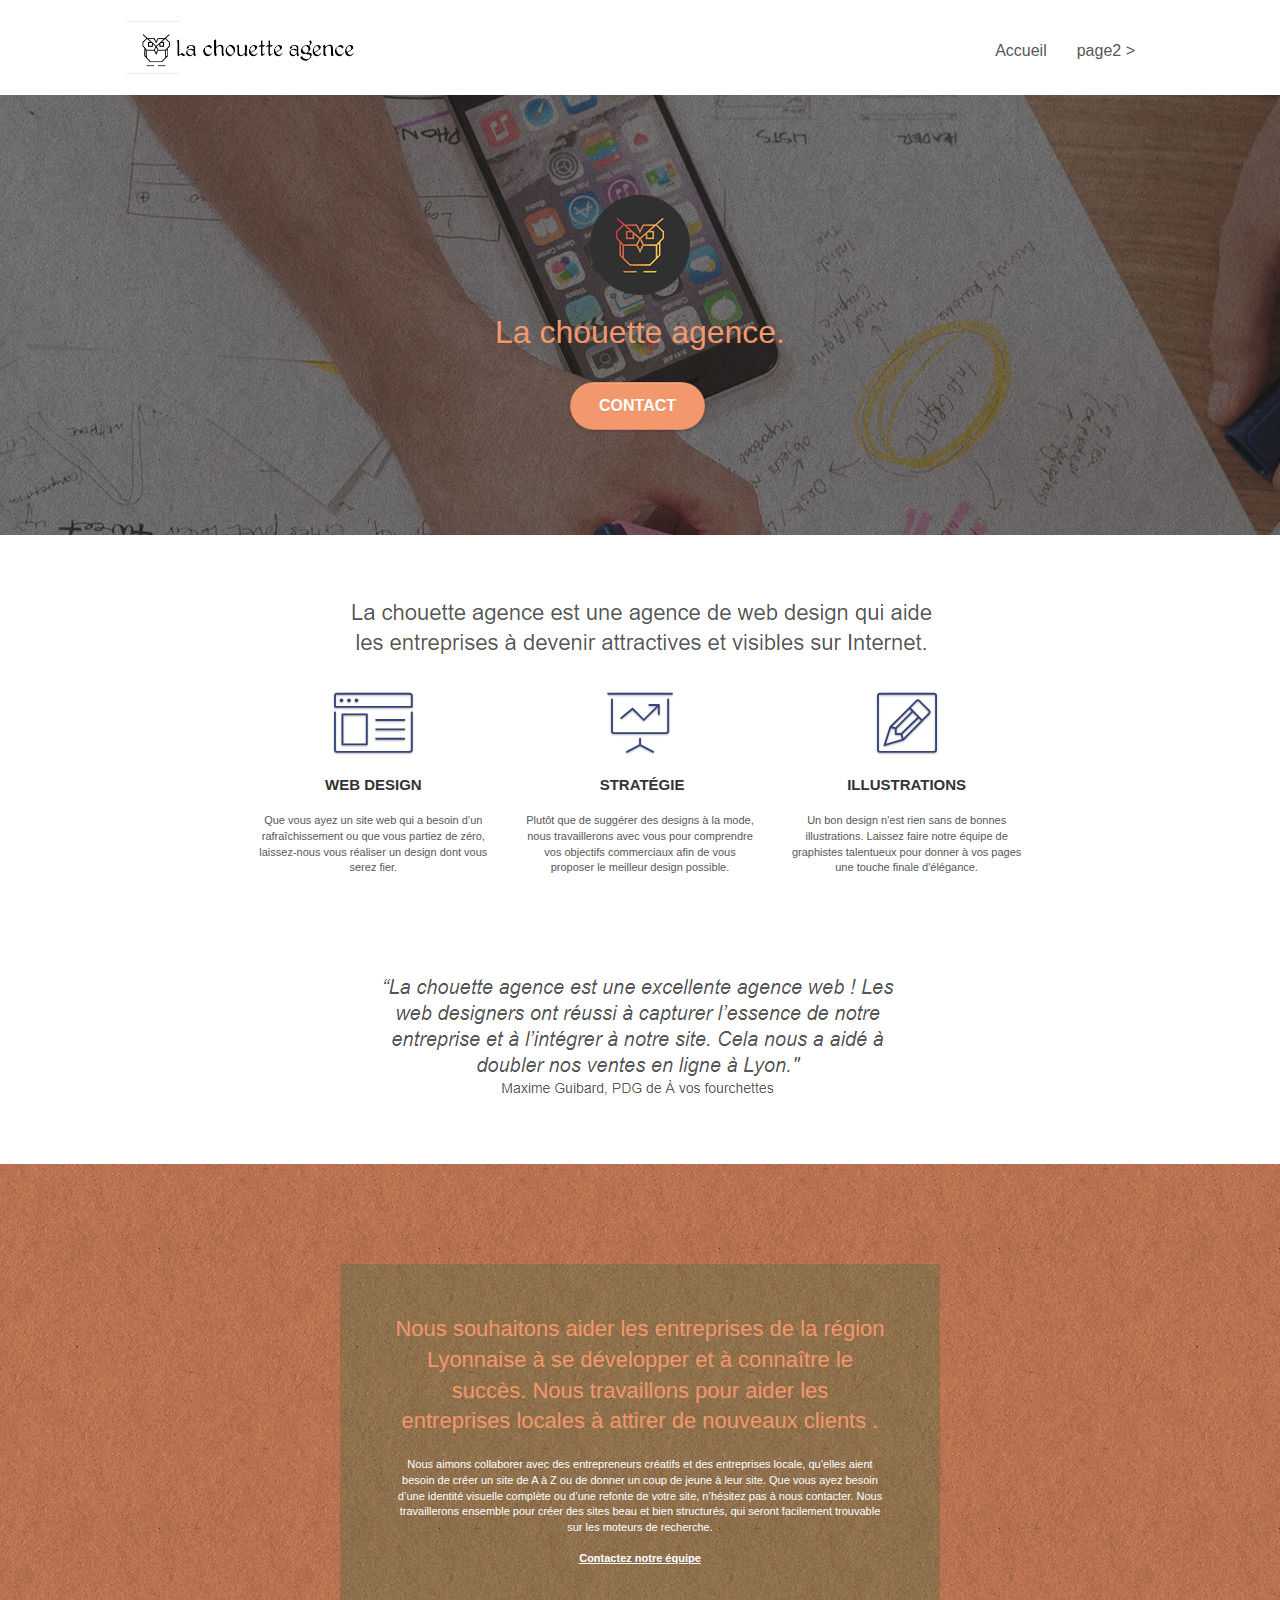
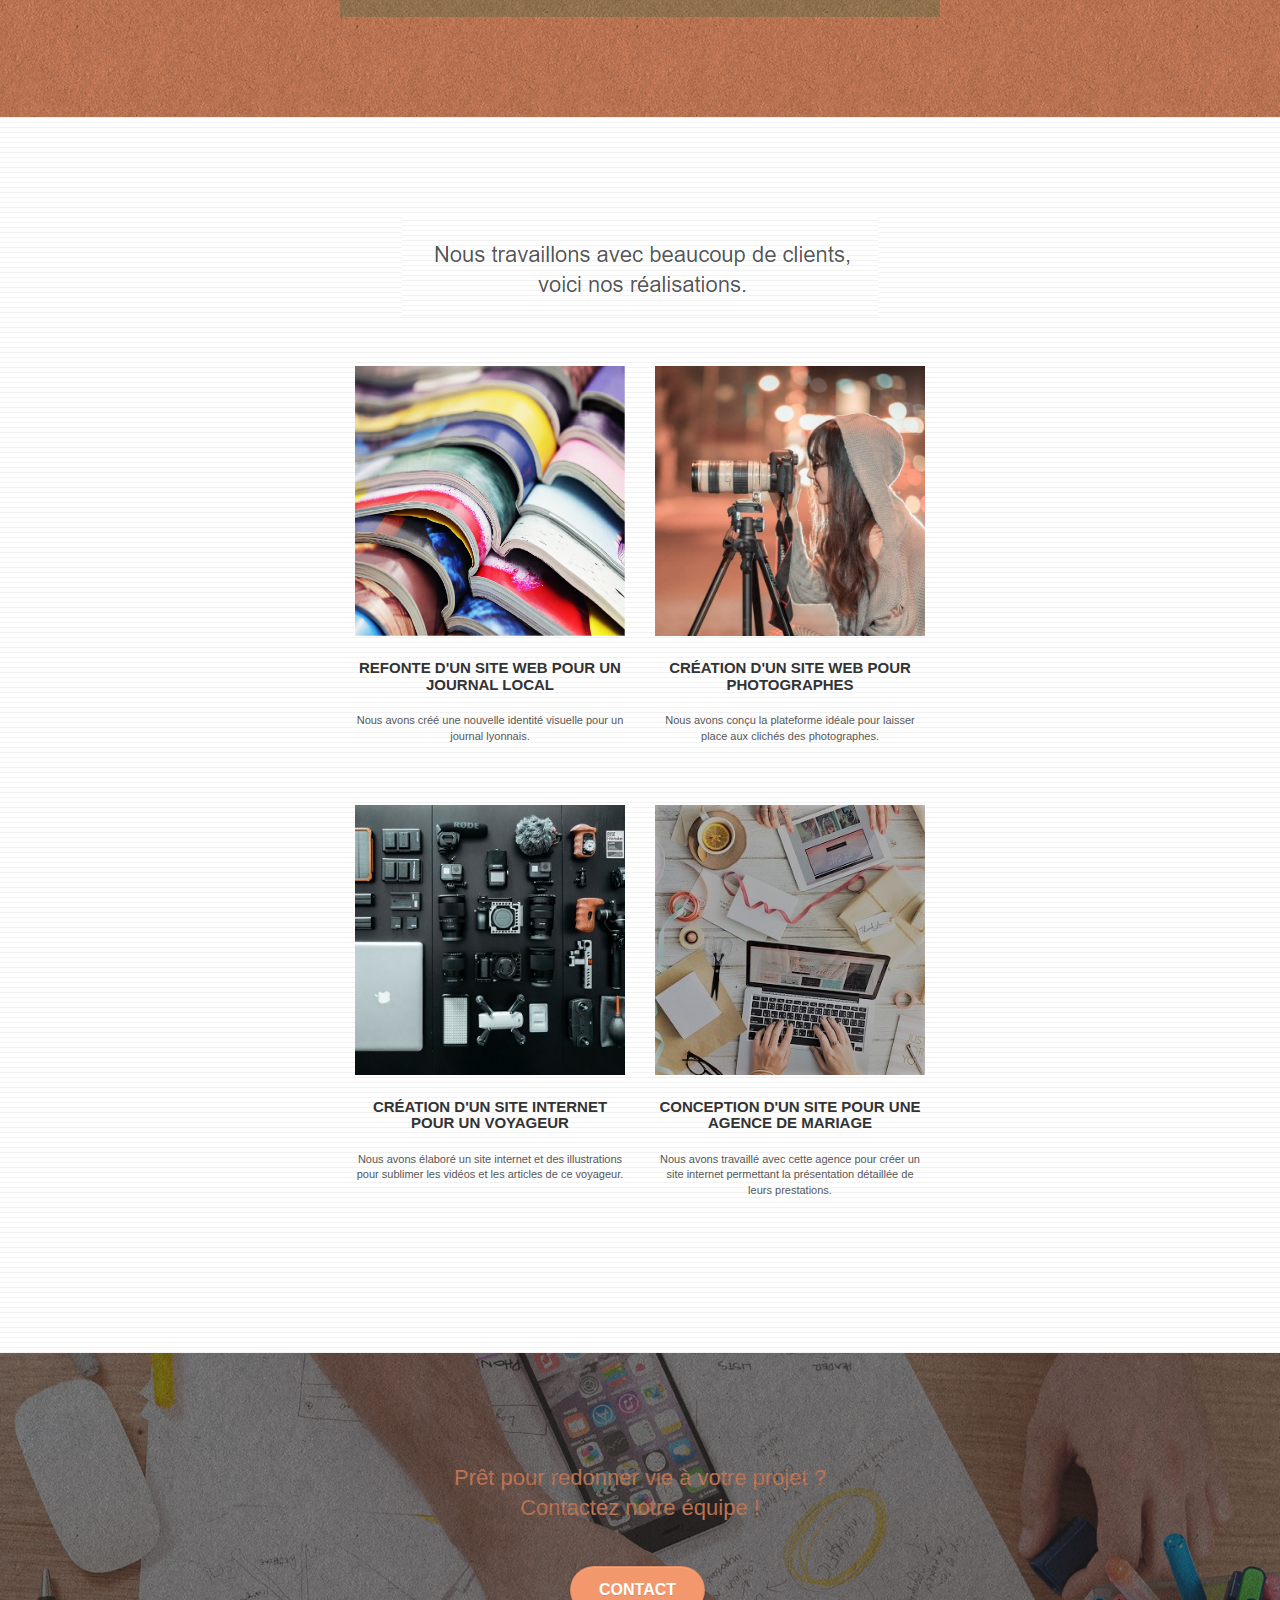
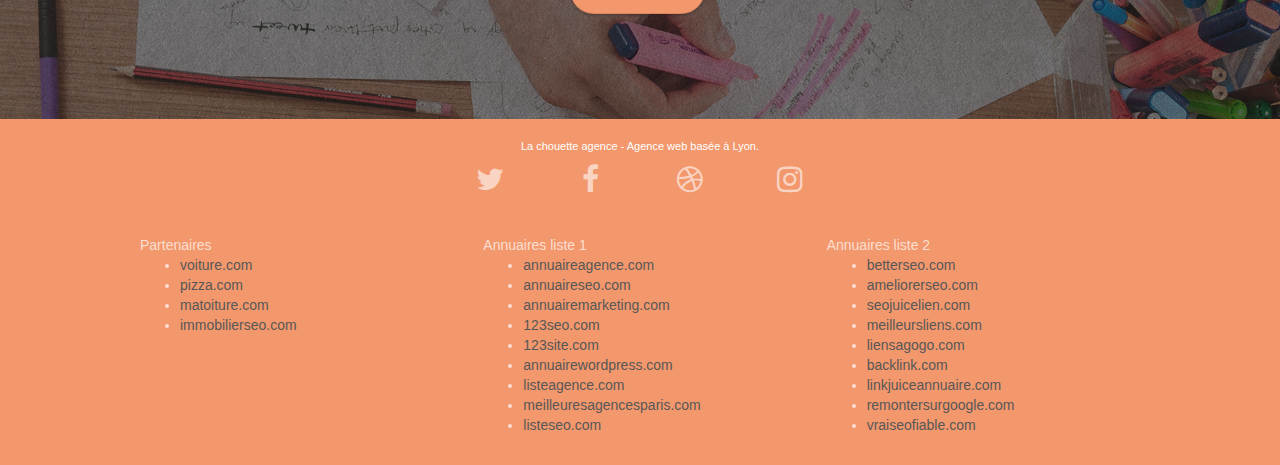
==== index.html @ 11bf89de "Ajout du site de base" ====
<!doctype html>
<html lang="Default">
<head>
    <meta charset="utf-8">
    <meta name="keywords" content="seo, google, site web, site internet, agence design paris, agence design, agence design,agence design,agence design,agence design,agence design,agence design,agence design,agence design">
    <meta name="description" content="">
    <meta name="viewport" content="width=device-width, initial-scale=1.0, viewport-fit=cover">
    <link rel="shortcut icon" type="image/png" href="favicon.jpg">
    
	<link rel="stylesheet" type="text/css" href="./css/bootstrap.css">
	<link rel="stylesheet" type="text/css" href="style.css">
	<link rel="stylesheet" type="text/css" href="./css/font-awesome.css">
	<link rel="stylesheet" type="text/css" href="./css/et-line.css">
	
    
	<script src="./js/jquery-2.1.0.js"></script>
	<script src="./js/bootstrap.js"></script>
	<script src="./js/blocs.js"></script>
	<script src="./js/jquery.touchSwipe.js" defer></script>
	<script src="./js/gmaps.js"></script>

    <title>.</title>

    
<!-- Analytics -->
 
<!-- Analytics END -->
    
</head>
<body>
<!-- Principal conteneur -->
<div class="page-container">
    
<!-- bloc-0 -->
<div class="bloc bgc-white l-bloc " id="bloc-0">
	<div class="container bloc-sm">

		<nav class="navbar row">
			<div class="navbar-header">
				<div class="keywords" style="color:#cccccc;font-size:1px;">Agence web à paris, stratégie web, web design, illustrations, design de site web, site web, web, internet, site internet, site</div>
				<a class="navbar-brand" href="index.html"><img src="img/la-chouette-agence.png" alt="paris web design logo agence web meilleure agence" height="40" /></a>
				<div class="keywords" style="color:#cccccc;font-size:1px;">Agence web à paris, stratégie web, web design, illustrations, design de site web, site web, web, internet, site internet, site</div>
				<button id="nav-toggle" type="button" class="ui-navbar-toggle navbar-toggle" data-toggle="collapse" data-target=".navbar-1">
					<span class="sr-only">Toggle navigation</span><span class="icon-bar"></span><span class="icon-bar"></span><span class="icon-bar"></span>
				</button>
			</div>
			<div class="collapse navbar-collapse navbar-1 special-dropdown-nav">
				<ul class="site-navigation nav navbar-nav">
					<li>
						<a href="index.html">Accueil</a>
					</li>
					<li>
					</li>
					<li>
						<a href="page2.html">page2 &gt;</a>
					</li>
				</ul>
			</div>
		</nav>
	</div>
</div>
<!-- bloc-0 END -->

<!-- bloc-1-presentation -->
<div class="bloc bgc-dark-slate-blue bg-banniere d-bloc bg-t-edge bloc-bg-texture texture-paper b-parallax" id="bloc-1-hero">
	<div class="container bloc-lg">
		<div class="row tight-width-whitespace">
			<div class="col-sm-12">
				<img src="img/logo.png" class="center-block image-resize-mode" width="100" alt="La chouette agence, agence web paris, création logo paris" />
				<h1 class="text-center hero-bloc-text tc-white ">
					La chouette agence.
				</h1>
				<div class="text-center">
					<a href="page2.html" class="btn btn-lg btn-clean btn-rd cta-hero btn-atomic-tangerine" id="cta-hero">Contact</a>
				</div>
			</div>
		</div>
	</div>
</div>
<!-- bloc-1-presentation END -->

<!-- bloc-2-services -->
<div class="bloc bgc-white l-bloc" id="bloc-2-services">
	<div class="container bloc-md">
		<div class="row">
			<div class="col-sm-12 text-center">
				<img alt="agence web, agence web paris, web design paris, stratégie web" src="img/title.png" />
			</div>
		</div>
		<div class="row voffset-lg med-width-whitespace">
			<div class="col-sm-4">
				<div class="text-center">
					<span class="et-icon-browser sm-shadow icon-dark-slate-blue icons icon-lg"></span>
				</div>
				<h3 class="mg-md text-center">
					Web design
				</h3>
				<p class="text-center ">
					Que vous ayez un site web qui a besoin d&rsquo;un rafraîchissement ou que vous partiez de zéro, laissez-nous vous réaliser un design dont vous serez fier.
				</p>
			</div>
			<div class="col-sm-4">
				<div class="text-center">
					<span class="et-icon-presentation sm-shadow icon-dark-slate-blue icons icon-lg"></span>
				</div>
				<h3 class="mg-md text-center">
					&nbsp;Stratégie
				</h3>
				<p class="text-center ">
					Plutôt que de suggérer des designs à la mode, nous travaillerons avec vous pour comprendre vos objectifs commerciaux afin de vous proposer le meilleur design possible.<br>
				</p>
			</div>
			<div class="col-sm-4">
				<div class="text-center">
					<span class="et-icon-edit sm-shadow icon-dark-slate-blue icons icon-lg"></span>
				</div>
				<h3 class="mg-md text-center">
					Illustrations
				</h3>
				<p class="text-center ">
					Un bon design n'est rien sans de bonnes illustrations. Laissez faire notre équipe de graphistes talentueux pour donner à vos pages une touche finale d'élégance.
				</p>
			</div>
		</div>
		<div class="row voffset-lg voffset">
			<div class="col-xs-12 col-md-8 col-md-offset-2 text-center">
				<img alt="agence web, agence web paris, web design paris, stratégie web" src="img/citation.png" />

			</div>
		</div>
	</div>
</div>
<!-- bloc-2-services END -->

<!-- bloc-3-what-i-do -->
<div class="bloc tc-white bgc-atomic-tangerine bg-presentation d-bloc bloc-bg-texture texture-paper b-parallax" id="bloc-3-what-i-do">
	<div class="container bloc-lg">
		<div class="row tight-width-whitespace black-background">
			<div class="col-sm-12">
				<h2 class="mg-md text-center tc-white">
					Nous souhaitons aider les entreprises de la région Lyonnaise à se développer et à connaître le succès. Nous travaillons pour aider les entreprises locales à attirer de nouveaux clients .<br>
				</h2>
				<p class="text-center white">
					Nous aimons collaborer avec des entrepreneurs créatifs et des entreprises locale, qu’elles aient besoin de créer un site de A à Z ou de donner un coup de jeune à leur site. Que vous ayez besoin d’une identité visuelle complète ou d’une refonte de votre site, n’hésitez pas à nous contacter. Nous travaillerons ensemble pour créer des sites beau et bien structurés, qui seront facilement trouvable sur les moteurs de recherche. <br><br><a class="ltc-white bold-link" href="page2.html">Contactez notre équipe</a><br>
				</p>
			</div>
		</div>
	</div>
</div>
<!-- bloc-3-what-i-do END -->

<!-- bloc-4-portfolio -->
<div class="bloc bgc-white bg-lines-h2-bg bg-repeat l-bloc" id="bloc-4-portfolio">
	<div class="container bloc-lg">
		<div class="row">
			<div class="col-sm-12 text-center">
				<img alt="agence web, agence web paris, web design paris, stratégie web" src="img/title2.png" />
			</div>
		</div>
		<div class="row tight-width-whitespace portfolio-row">
			<div class="col-sm-6">
				<a href="#" data-lightbox="img/1.jpg" data-gallery-id="gallery-1" data-caption="Refonte d'un site web pour un journal local" data-frame="snapshot-lb"><img src="img/1.jpg" alt="paris web design logo agence web meilleure agence et refonte site web journal" class="img-responsive portfolio-thumb" /></a>
				<h3 class="mg-md text-center">
					Refonte d'un site web pour un journal local
				</h3>
				<p class="text-center">
					Nous avons créé une nouvelle identité visuelle pour un journal lyonnais.
				</p>
			</div>
			<div class="col-sm-6">
				<a href="#" data-lightbox="img/2.jpg" data-gallery-id="gallery-1" data-caption="Création d'un site web pour photographes" data-frame="snapshot-lb"><img src="img/2.jpg" class="img-responsive portfolio-thumb" alt="paris web design logo agence web meilleure agence, Création d'un site web pour photographes" /></a>
				<h3 class="mg-md text-center">
					Création d'un site web pour photographes
				</h3>
				<p class="text-center">
					Nous avons conçu la plateforme idéale pour laisser place aux clichés des photographes.
				</p>
			</div>
		</div>
		<div class="row tight-width-whitespace portfolio-row">
			<div class="col-sm-6">
				<a href="#" data-lightbox="img/3.bmp" data-gallery-id="gallery-1" data-caption="Création d'un site internet pour un voyageur" data-frame="snapshot-lb"><img src="img/3.bmp" class="img-responsive portfolio-thumb" alt="paris web design logo agence web meilleure agence, Création d'un site web pour voyageur"/></a>
				<h3 class="mg-md text-center">
					Création d'un site internet pour un voyageur
				</h3>
				<p class="text-center">
					Nous avons élaboré un site internet et des illustrations pour sublimer les vidéos et les articles de ce voyageur.
				</p>
			</div>
			<div class="col-sm-6">
				<a href="#" data-lightbox="img/4.bmp" data-gallery-id="gallery-1" data-caption="Conception d'un site pour une agence de mariage" data-frame="snapshot-lb"><img src="img/4.bmp" class="img-responsive portfolio-thumb" alt="paris web design logo agence web meilleure agence, Création d'un site web pour agence de mariage" /></a>
				<h3 class="mg-md text-center">
					Conception d'un site pour une agence de mariage
				</h3>
				<p class="text-center">
					Nous avons travaillé avec cette agence pour créer un site internet permettant la présentation détaillée de leurs prestations.
				</p>
			</div>
		</div>
	</div>
</div>
<!-- bloc-4-portfolio END -->

<!-- bloc-5-cta -->
<div class="bloc bgc-dark-slate-blue bg-banniere d-bloc bloc-bg-texture texture-paper" id="bloc-5-cta">
	<div class="container bloc-lg">
		<div class="row">
			<h2 class="mg-md text-center tc-white">
				Prêt pour redonner vie à votre projet ?<br>Contactez notre équipe !
			</h2>
			<div class="col-sm-12 text-center">
				<a href="page2.html" class="btn btn-atomic-tangerine btn-clean btn-rd btn-lg cta-hero">Contact</a>
			</div>
		</div>
	</div>
</div>
<!-- bloc-5-cta END -->

<!-- Footer - bloc-8 -->
<div class="bloc bgc-atomic-tangerine d-bloc" id="bloc-8">
	<div class="container bloc-sm">
		<div class="row">
			<div class="col-sm-12">
				<p class="text-center white">
					La chouette agence - Agence web basée à Lyon.<br>
				</p>
				<div class="row row-no-gutters social">
					<div class="col-sm-3">
						<div class="text-center">
							<a class="social" href="index.html"><span class="fa fa-twitter icon-md"></span></a>
						</div>
					</div>
					<div class="col-sm-3">
						<div class="text-center">
							<a class="social" href="index.html"><span class="fa fa-facebook icon-md"></span></a>
						</div>
					</div>
					<div class="col-sm-3">
						<div class="text-center">
							<a class="social" href="index.html"><span class="fa fa-dribbble icon-md"></span></a>
						</div>
					</div>
					<div class="col-sm-3">
						<div class="text-center">
							<a class="social" href="index.html"><span class="fa fa-instagram icon-md"></span></a>
						</div>
					</div>
					<div class="keywords" style="color:#F3976C;">Agence web à paris, stratégie web, web design, illustrations, design de site web, site web, web, internet, site internet, site</div>
				</div>
				<div class="row">
					<div class="col-sm-4">
						Partenaires
							<ul>
								<li><a href="voiture.com">voiture.com</a></li>
								<li><a href="pizza.com">pizza.com</a></li>
								<li><a href="matoiture.com">matoiture.com</a></li>
								<li><a href="immobilierseo.com">immobilierseo.com</a></li>
							</ul>		
					</div>
					<div class="col-sm-4">
						Annuaires liste 1
						<ul>
							<li><a href="annuaireagence.com">annuaireagence.com</a></li>
							<li><a href="annuaireseo.com">annuaireseo.com</a></li>
							<li><a href="annuairemarketing.com">annuairemarketing.com</a></li>
							<li><a href="123seoture.com">123seo.com</a></li>
							<li><a href="123site.com">123site.com</a></li>
							<li><a href="annuairewordpress.com">annuairewordpress.com</a></li>
							<li><a href="listeagence.com">listeagence.com</a></li>
							<li><a href="meilleuresagencesparis.com">meilleuresagencesparis.com</a></li>
							<li><a href="listeseo.com">listeseo.com</a></li>
						</ul>
					</div>
					<div class="col-sm-4">
						Annuaires liste 2
						<ul>
							<li><a href="betterseo.com">betterseo.com</a></li>
							<li><a href="ameliorerseo.com">ameliorerseo.com</a></li>
							<li><a href="seojuicelien.com">seojuicelien.com</a></li>
							<li><a href="meilleursliens.com">meilleursliens.com</a></li>
							<li><a href="liensagogo.com">liensagogo.com</a></li>
							<li><a href="backlink.com">backlink.com</a></li>
							<li><a href="linkjuiceannuaire.com">linkjuiceannuaire.com</a></li>
							<li><a href="remontersurgoogle.com">remontersurgoogle.com</a></li>
							<li><a href="vraiseofiable.com">vraiseofiable.com</a></li>
						</ul>
					</div>
				</div>
			</div>
		</div>
	</div>
</div>
<!-- Footer - bloc-8 END -->

</div>
<!-- Principal conteneur END -->
    

</body>
</html>
---- style.css ----
body {
    margin: 0;
    padding: 0;
    background: #FFF;
    overflow-x: hidden;
    -webkit-font-smoothing: antialiased;
    -moz-osx-font-smoothing: grayscale;
}

a,
button {
    transition: all .3s ease-in-out;
    outline: none!important;
}

a:hover {
    text-decoration: none;
    cursor: pointer;
}

#page-loading-blocs-notifaction {
    position: fixed;
    top: 0;
    bottom: 0;
    width: 100%;
    z-index: 100000;
    background: #FFFFFF url("img/pageload-spinner.gif") no-repeat center center;
}

.bloc {
    width: 100%;
    clear: both;
    background: 50% 50% no-repeat;
    padding: 0 50px;
    -webkit-background-size: cover;
    -moz-background-size: cover;
    -o-background-size: cover;
    background-size: cover;
    position: relative;
}

.bloc .container {
    padding-left: 0;
    padding-right: 0;
}

.bloc-lg {
    padding: 100px 50px;
}

.bloc-md {
    padding: 50px;
}

.bloc-sm {
    padding: 20px 50px;
}

.bg-center,
.bg-l-edge,
.bg-r-edge,
.bg-t-edge,
.bg-b-edge,
.bg-tl-edge,
.bg-bl-edge,
.bg-tr-edge,
.bg-br-edge,
.bg-repeat {
    -webkit-background-size: auto!important;
    -moz-background-size: auto!important;
    -o-background-size: auto!important;
    background-size: auto!important;
}

.bg-repeat {
    background: repeat;
}

.bg-t-edge {
    background: top no-repeat;
}

.bloc-bg-texture::before {
    content: "";
    background-size: 2px 2px;
    position: absolute;
    top: 0;
    bottom: 0;
    left: 0;
    right: 0;
}

.texture-paper::before {
    background: url("img/texture-paper.png");
    background-size: 280px 280px;
}

.b-parallax {
    background-attachment: fixed;
}

.d-bloc {
    color: rgba(255, 255, 255, .7);
}

.d-bloc button:hover {
    color: rgba(255, 255, 255, .9);
}

.d-bloc .icon-round,
.d-bloc .icon-square,
.d-bloc .icon-rounded,
.d-bloc .icon-semi-rounded-a,
.d-bloc .icon-semi-rounded-b {
    border-color: rgba(255, 255, 255, .9);
}

.d-bloc .divider-h span {
    border-color: rgba(255, 255, 255, .2);
}

.d-bloc .a-btn,
.d-bloc .navbar a,
.d-bloc .navbar-brand,
.d-bloc a .icon-sm,
.d-bloc a .icon-md,
.d-bloc a .icon-lg,
.d-bloc a .icon-xl,
.d-bloc h1 a,
.d-bloc h2 a,
.d-bloc h3 a,
.d-bloc h4 a,
.d-bloc h5 a,
.d-bloc h6 a,
.d-bloc p a {
    color: rgba(255, 255, 255, .6);
}

.d-bloc .a-btn:hover,
.d-bloc .navbar a:hover,
.d-bloc .navbar-brand:hover,
.d-bloc a:hover .icon-sm,
.d-bloc a:hover .icon-md,
.d-bloc a:hover .icon-lg,
.d-bloc a:hover .icon-xl,
.d-bloc h1 a:hover,
.d-bloc h2 a:hover,
.d-bloc h3 a:hover,
.d-bloc h4 a:hover,
.d-bloc h5 a:hover,
.d-bloc h6 a:hover,
.d-bloc p a:hover {
    color: rgba(255, 255, 255, 1);
}

.d-bloc .navbar-toggle .icon-bar {
    background: rgba(255, 255, 255, 1);
}

.d-bloc .btn-wire,
.d-bloc .btn-wire:hover {
    color: rgba(255, 255, 255, 1);
    border-color: rgba(255, 255, 255, 1);
}

.d-bloc .panel {
    color: rgba(0, 0, 0, .5);
}

.d-bloc .panel button:hover {
    color: rgba(0, 0, 0, .7);
}

.d-bloc .panel icon {
    border-color: rgba(0, 0, 0, .7);
}

.d-bloc .panel .divider-h span {
    border-color: rgba(0, 0, 0, .1);
}

.d-bloc .panel .a-btn {
    color: rgba(0, 0, 0, .6);
}

.d-bloc .panel .a-btn:hover {
    color: rgba(0, 0, 0, 1);
}

.d-bloc .panel .btn-wire,
.d-bloc .panel .btn-wire:hover {
    color: rgba(0, 0, 0, .7);
    border-color: rgba(0, 0, 0, .3);
}

.d-bloc .panel,
.l-bloc {
    color: rgba(0, 0, 0, .5);
}

.d-bloc .panel button:hover,
.l-bloc button:hover {
    color: rgba(0, 0, 0, .7);
}

.l-bloc .icon-round,
.l-bloc .icon-square,
.l-bloc .icon-rounded,
.l-bloc .icon-semi-rounded-a,
.l-bloc .icon-semi-rounded-b {
    border-color: rgba(0, 0, 0, .7);
}

.d-bloc .panel .divider-h span,
.l-bloc .divider-h span {
    border-color: rgba(0, 0, 0, .1);
}

.d-bloc .panel .a-btn,
.l-bloc .a-btn,
.l-bloc .navbar a,
.l-bloc .navbar-brand,
.l-bloc a .icon-sm,
.l-bloc a .icon-md,
.l-bloc a .icon-lg,
.l-bloc a .icon-xl,
.l-bloc h1 a,
.l-bloc h2 a,
.l-bloc h3 a,
.l-bloc h4 a,
.l-bloc h5 a,
.l-bloc h6 a,
.l-bloc p a {
    color: rgba(0, 0, 0, .6);
}

.d-bloc .panel .a-btn:hover,
.l-bloc .a-btn:hover,
.l-bloc .navbar a:hover,
.l-bloc .navbar-brand:hover,
.l-bloc a:hover .icon-sm,
.l-bloc a:hover .icon-md,
.l-bloc a:hover .icon-lg,
.l-bloc a:hover .icon-xl,
.l-bloc h1 a:hover,
.l-bloc h2 a:hover,
.l-bloc h3 a:hover,
.l-bloc h4 a:hover,
.l-bloc h5 a:hover,
.l-bloc h6 a:hover,
.l-bloc p a:hover {
    color: rgba(0, 0, 0, 1);
}

.l-bloc .navbar-toggle .icon-bar {
    color: rgba(0, 0, 0, .6);
}

.d-bloc .panel .btn-wire,
.d-bloc .panel .btn-wire:hover,
.l-bloc .btn-wire,
.l-bloc .btn-wire:hover {
    color: rgba(0, 0, 0, .7);
    border-color: rgba(0, 0, 0, .3);
}

.voffset {
    margin-top: 30px;
}

.voffset-lg {
    margin-top: 80px;
}

.row-no-gutters {
    margin-right: 0;
    margin-left: 0;
}

.row.row-no-gutters > [class^="col-"],
.row.row-no-gutters > [class*=" col-"] {
    padding-right: 0;
    padding-left: 0;
}

#bloc-1-hero h1 {
    font-size: 32px;
}

.navbar {
    margin-bottom: 0;
    z-index: 1;
}

.navbar-brand {
    height: auto;
    padding: 3px 15px;
    font-size: 25px;
    font-weight: normal;
    font-weight: 600;
    line-height: 44px;
}

.navbar-brand img {
    max-height: 200px;
    margin: 0 5px 0 0;
    display: inline;
}

.navbar-brand img[src$=svg] {
    min-width: 100px;
}

.nav-center .navbar-brand img {
    margin: 0;
}

.navbar .nav {
    padding-top: 2px;
    margin-right: -16px;
    float: right;
    z-index: 1;
}

.nav > li {
    float: left;
    margin-top: 4px;
    font-size: 16px;
}

.navbar-nav .open .dropdown-menu > li > a {
    text-align: inherit;
}

.nav > li a:hover,
.nav > li a:focus {
    background: transparent;
}

.navbar-toggle {
    margin: 10px 10px 0 0;
    border: 0px;
}

.navbar-toggle:hover {
    background: transparent!important;
}

.navbar-toggle .icon-bar {
    background-color: rgba(0, 0, 0, .5);
    width: 26px;
}

.nav-invert .navbar .nav {
    float: left;
}

.nav-invert .navbar-header,
.nav-invert .navbar-brand {
    float: right;
    position: relative;
    z-index: 2;
}

@media (min-width: 768px) {
    .site-navigation {
        position: absolute;
        top: 50%;
        right: 20px;
        transform: translate(0, -50%);
        -webkit-transform: translateY(-50%);
    }
    .nav > li .dropdown-menu a,
    .nav > li .dropdown-menu a:hover {
        color: #484848;
    }
    .nav-invert .site-navigation {
        left: 0;
        right: 0;
    }
    .nav-center {
        text-align: center;
    }
    .nav-center .navbar-header {
        width: 100%;
    }
    .nav-center .navbar-header,
    .nav-center .navbar-brand,
    .nav-center .nav > li {
        float: none;
        display: inline-block;
    }
    .nav-center .site-navigation {
        position: relative;
        width: 100%;
        right: 0;
        margin-right: 0px;
        margin-top: 20px;
    }
    .nav-center.mini-nav .navbar-toggle {
        float: none;
        margin: 10px auto 0;
    }
}

.nav > li > .dropdown a {
    background: none!important;
    display: block;
    padding: 14px 15px;
}

nav .caret {
    margin: 0 5px;
}

.dropdown-menu .dropdown-menu {
    top: -8px;
    left: 100%;
}

.dropdown-menu .dropmenu-flow-right {
    top: 100%;
    left: 0;
    margin-left: -1px;
    border-top-left-radius: 0;
    border-top-right-radius: 0;
}

.dropdown-menu .dropdown span {
    border: 4px solid black;
    border-top-color: transparent;
    border-right-color: transparent;
    border-bottom-color: transparent;
    margin: 6px -5px 0 0!important;
    float: right;
}

.mg-md {
    margin-top: 10px;
    margin-bottom: 20px;
}

.mg-lg {
    margin-top: 10px;
    margin-bottom: 40px;
}

.btn {
    margin: 0 5px 5px 0;
}

.btn.pull-right {
    margin: 0 0 5px 5px;
}

.btn-d,
.btn-d:hover,
.btn-d:focus {
    color: #FFF;
    background: rgba(0, 0, 0, .3);
}

button {
    outline: none!important;
}

.btn-rd {
    border-radius: 40px;
}

.btn-clean {
    border: 1px solid rgba(0, 0, 0, .08);
    border-bottom-color: rgba(0, 0, 0, .1);
    text-shadow: 0 1px 0 rgba(0, 0, 1, .1);
    box-shadow: 0 1px 3px rgba(0, 0, 1, .25), inset 0 1px 0 0 rgba(255, 255, 255, .15);
}

.icon-md {
    font-size: 30px!important;
}

.icon-lg {
    font-size: 60px!important;
}

.sm-shadow {
    text-shadow: 0 1px 2px rgba(0, 0, 0, .3);
}

.panel-sq,
.panel-sq .panel-heading,
.panel-sq .panel-footer {
    border-radius: 0;
}

.panel-rd {
    border-radius: 30px;
}

.panel-rd .panel-heading {
    border-radius: 29px 29px 0 0;
}

.panel-rd .panel-footer {
    border-radius: 0 0 29px 29px;
}

.form-control {
    border-color: rgba(0, 0, 0, .1);
    box-shadow: none;
}

.scrollToTop {
    width: 40px;
    height: 40px;
    position: fixed;
    bottom: 20px;
    right: 20px;
    opacity: 0;
    z-index: 500;
    transition: all .3s ease-in-out;
}

.scrollToTop span {
    margin-top: 6px;
}

.showScrollTop {
    font-size: 14px;
    opacity: 1;
}

a[data-lightbox] {
    position: relative;
    display: block;
    text-align: center;
}

a[data-lightbox]:hover::before {
    content: "+";
    font-family: "HelveticaNeue-Light", "Helvetica Neue Light", "Helvetica Neue", Helvetica, Arial;
    font-size: 32px;
    width: 50px;
    height: 50px;
    margin-left: -25px;
    border-radius: 50%;
    background: rgba(0, 0, 0, .6);
    color: #FFF;
    font-weight: 100;
    z-index: 1;
    position: absolute;
    top: 50%;
    transform: translateY(-50%);
    -webkit-transform: translateY(-50%);
}

a[data-lightbox]:hover img {
    opacity: 0.6;
    -webkit-animation-fill-mode: none;
    animation-fill-mode: none;
}

#lightbox-modal {
    display: flex;
    align-items: center;
}

#lightbox-modal .modal-dialog {
    width: 90%;
    max-width: 900px;
    margin: 0 auto 0;
}

#lightbox-modal .modal-dialog img {
    max-height: 90vh;
    margin: 0 auto;
}

.lightbox-caption {
    padding: 20px;
    color: #FFF;
    background: rgba(0, 0, 0, .5);
    position: absolute;
    left: 15px;
    right: 15px;
    bottom: 5px;
}

.close-lightbox {
    color: #FFF;
    font-size: 30px;
    position: absolute;
    top: 20px;
    right: 20px;
    z-index: 20;
    background: rgba(0, 0, 0, .5);
    border: none;
    line-height: 30px;
    padding: 0 9px 5px;
    opacity: 0.3;
}

.close-lightbox:hover,
.next-lightbox:hover,
.prev-lightbox:hover {
    opacity: 1.0;
    color: #FFF;
}

.next-lightbox,
.prev-lightbox {
    font-size: 20px;
    color: rgba(255, 255, 255, .9);
    background: rgba(0, 0, 0, .5);
    transition: all .2s ease-in-out;
    position: absolute;
    top: 45%;
    z-index: 1;
    opacity: 0.4;
}

.next-lightbox {
    padding: 6px 8px 1px 13px;
    right: 25px;
}

.prev-lightbox {
    padding: 6px 13px 1px 10px;
    left: 25px;
}

.snapshot-lb .modal-body {
    padding-bottom: 45px;
}

.snapshot-lb .lightbox-caption {
    padding: 0;
    color: rgba(0, 0, 0, .5);
    background: none;
}

h1,
h2,
h3,
h4,
h5,
h6,
p,
label,
.btn,
a {
    font-family: "helvetica";
    font-weight: 400;
    color: #575757!important;
}

.container {
    max-width: 1000px;
}

.hero-bloc-text {
    font-size: 38px;
}

.hero-bloc-text-sub {
    font-size: 36px;
}

.statement-bloc-text {
    line-height: 26px;
    font-style: italic;
    font-size: 20px;
    text-align: center;
    font-weight: lighter;
    max-width: 520px;
    margin: auto auto auto auto;
}

p {
    font-size: 11px;
}

.tight-width-whitespace {
    max-width: 600px;
    margin: auto auto auto auto;
}

.h1 {
    font-size: 20px;
    font-family: "Open Sans";
}

.cta-hero {
    margin-top: 22px;
    color: #FFFFFF!important;
    text-transform: uppercase;
    padding: 12px 28px 12px 28px;
    font-size: 16px;
    font-weight: 700;
}

.social {
    max-width: 400px;
    margin: auto auto auto auto;
}

h2 {
    font-size: 22px;
    line-height: 1.4em;
}

h3 {
    font-size: 15px;
    text-transform: uppercase;
    font-weight: 700;
    color: #333333!important;
}

.med-width-whitespace {
    max-width: 800px;
    margin: auto auto auto auto;
    box-shadow: 0px 0px 0px #000000;
}

h1 {
    color: #333333!important;
}

h4 {
    color: #333333!important;
}

.icons {
    margin-bottom: 14px;
    margin-top: 24px;
}

.white {
    color: #FFFFFF!important;
}

.portfolio-thumb {
    margin-bottom: 24px;
}

.portfolio-row {
    margin-bottom: 44px;
    margin-top: 50px;
}

.avatar {
    box-shadow: 0px 4px 9px rgba(0, 0, 0, 0.3);
}

.black-background {
    background-color: rgba(165, 147, 99, 0.7);
    padding: 40px 40px 40px 40px;
}

.bold-link {
    font-weight: 900;
    text-decoration: underline!important;
}

.bgc-white {
    background-color: #FFFFFF;
}

.bgc-dark-slate-blue {
    background-color: #364577;
}

.bgc-atomic-tangerine {
    background-color: #F3976C;
}

.tc-white {
    color: #F3976C!important;
}

.btn-atomic-tangerine {
    background: #F3976C;
    color: #FFFFFF!important;
}

.btn-atomic-tangerine:hover {
    background: #c27956!important;
    color: #FFFFFF!important;
}

.ltc-white {
    color: #FFFFFF!important;
}

.ltc-white:hover {
    color: #cccccc!important;
}

.ltc-atomic-tangerine {
    color: #F3976C!important;
}

.ltc-atomic-tangerine:hover {
    color: #c27956!important;
}

.icon-dark-slate-blue {
    color: #364577!important;
    border-color: #364577!important;
}

.bg-dots-bg {
    background-image: url("img/dots-bg.png");
}

.bg-lines-h2-bg {
    background-image: url("img/lines-h2-bg.png");
}

.bg-banniere {
    background-image: url("img/la-chouette-agence-banniere.jpg");
}

.bg-presentation {
    background-image: url("img/image-de-presentation.bmp");
}

@media (max-width: 1024px) {
    .bloc {
        padding-left: 20px;
        padding-right: 20px;
    }
    .bloc.full-width-bloc,
    .bloc-tile-2.full-width-bloc .container,
    .bloc-tile-3.full-width-bloc .container,
    .bloc-tile-4.full-width-bloc .container {
        padding-left: 0;
        padding-right: 0;
    }
}

@media (max-width: 992px) and (min-width: 768px) {
    .navbar .nav {
        max-width: 80%
    }
    .nav-center.navbar .nav {
        max-width: 100%
    }
}

@media only screen and (min-device-width: 768px) and (max-device-width: 1024px) and (orientation: landscape) {
    .b-parallax {
        background-attachment: scroll;
    }
}

@media only screen and (min-device-width: 1024px) and (max-device-width: 1366px) and (-webkit-min-device-pixel-ratio: 1.5) {
    .b-parallax {
        background-attachment: scroll;
    }
}

@media (max-width: 991px) {
    .container {
        width: 100%;
    }
    .b-parallax {
        background-attachment: scroll;
    }
    .page-container,
    #hero-bloc {
        overflow-x: hidden;
        position: relative;
    }
    .bloc {
        padding-left: constant(safe-area-inset-left);
        padding-right: constant(safe-area-inset-right);
    }
    .bloc-group,
    .bloc-group .bloc {
        display: block;
        width: 100%;
    }
    .bloc-fill-screen .fill-bloc-top-edge,
    .bloc-fill-screen .fill-bloc-bottom-edge {
        padding: 0 20px;
        padding-left: constant(safe-area-inset-left);
        padding-right: constant(safe-area-inset-right);
    }
}

@media (max-width: 767px) {
    .page-container {
        overflow-x: hidden;
        position: relative;
    }
    h1,
    h2,
    h3,
    h4,
    h5,
    h6,
    p,
    #disqus_thread {
        padding-left: 10px!important;
        padding-right: 10px!important;
    }
    .b-parallax {
        background-attachment: scroll;
    }
    .navbar .nav {
        padding-top: 0;
        border-top: 1px solid rgba(0, 0, 0, .2);
        float: none!important;
    }
    .navbar.row {
        margin-left: 0;
        margin-right: 0;
    }
    .site-navigation {
        position: inherit;
        transform: none;
        -webkit-transform: none;
        -ms-transform: none;
    }
    .nav > li {
        margin-top: 0;
        border-bottom: 1px solid rgba(0, 0, 0, .1);
        background: rgba(0, 0, 0, .05);
        text-align: left;
        padding-left: 15px;
        width: 100%;
    }
    .nav > li:hover {
        background: rgba(0, 0, 0, .08);
    }
    .dropdown .dropdown a .caret {
        float: none;
        margin: 5px 0 0 10px!important;
        border: 4px solid black;
        border-bottom-color: transparent;
        border-right-color: transparent;
        border-left-color: transparent;
    }
    #hero-bloc .navbar .nav {
        background: rgba(0, 0, 0, .8);
    }
    #hero-bloc .navbar .nav a {
        color: rgba(255, 255, 255, .6);
    }
    .hero {
        padding: 50px 0;
    }
    .hero-nav {
        left: -1px;
        right: -1px;
    }
    .navbar-collapse {
        padding: 0;
        overflow-x: hidden;
        -webkit-box-shadow: none;
        box-shadow: none;
    }
    .navbar-brand img {
        max-height: 40px;
        width: auto;
    }
    .nav-invert .navbar-header {
        float: none;
        width: 100%;
    }
    .nav-invert .navbar-toggle {
        float: left;
        margin-left: 10px;
    }
    .bloc {
        padding-left: 0;
        padding-right: 0;
    }
    .bloc-xxl,
    .bloc-xl,
    .bloc-lg {
        padding: 40px 0;
    }
    .bloc-sm,
    .bloc-md {
        padding-left: 0;
        padding-right: 0;
    }
    .bloc-tile-2 .container,
    .bloc-tile-3 .container,
    .bloc-tile-4 .container,
    .bloc-fill-screen .fill-bloc-top-edge,
    .bloc-fill-screen .fill-bloc-bottom-edge {
        padding-left: 0;
        padding-right: 0;
    }
    .a-block {
        padding: 0 10px;
    }
    .btn-dwn {
        display: none;
    }
    .voffset {
        margin-top: 5px;
    }
    .voffset-md {
        margin-top: 20px;
    }
    .voffset-lg {
        margin-top: 30px;
    }
    form {
        padding: 5px;
    }
    .close-lightbox {
        display: inline-block;
    }
    .blocsapp-device-iphone5 {
        background-size: 216px 425px;
        padding-top: 60px;
        width: 216px;
        height: 425px;
    }
    .blocsapp-device-iphone5 img {
        width: 180px;
        height: 320px;
    }
}

@media (max-width: 400px) {
    .bloc {
        padding-left: 0;
        padding-right: 0;
    }
}

@media (max-width: 767px) {
    .bloc-mob-center-text {
        text-align: center;
    }
}
---- css/et-line.css ----
@font-face {
    font-family: et-line;
    src: url(../fonts/et-line.eot);
    src: url(../fonts/et-line.eot?#iefix) format('embedded-opentype'), url(../fonts/et-line.woff) format('woff'), url(../fonts/et-line.ttf) format('truetype'), url(../fonts/et-line.svg#et-line) format('svg');
    font-weight: 400;
    font-style: normal
}

.et-icon-adjustments,
.et-icon-alarmclock,
.et-icon-anchor,
.et-icon-aperture,
.et-icon-attachment,
.et-icon-bargraph,
.et-icon-basket,
.et-icon-beaker,
.et-icon-bike,
.et-icon-book-open,
.et-icon-briefcase,
.et-icon-browser,
.et-icon-calendar,
.et-icon-camera,
.et-icon-caution,
.et-icon-chat,
.et-icon-circle-compass,
.et-icon-clipboard,
.et-icon-clock,
.et-icon-cloud,
.et-icon-compass,
.et-icon-desktop,
.et-icon-dial,
.et-icon-document,
.et-icon-documents,
.et-icon-download,
.et-icon-dribbble,
.et-icon-edit,
.et-icon-envelope,
.et-icon-expand,
.et-icon-facebook,
.et-icon-flag,
.et-icon-focus,
.et-icon-gears,
.et-icon-genius,
.et-icon-gift,
.et-icon-global,
.et-icon-globe,
.et-icon-googleplus,
.et-icon-grid,
.et-icon-happy,
.et-icon-hazardous,
.et-icon-heart,
.et-icon-hotairballoon,
.et-icon-hourglass,
.et-icon-key,
.et-icon-laptop,
.et-icon-layers,
.et-icon-lifesaver,
.et-icon-lightbulb,
.et-icon-linegraph,
.et-icon-linkedin,
.et-icon-lock,
.et-icon-magnifying-glass,
.et-icon-map,
.et-icon-map-pin,
.et-icon-megaphone,
.et-icon-mic,
.et-icon-mobile,
.et-icon-newspaper,
.et-icon-notebook,
.et-icon-paintbrush,
.et-icon-paperclip,
.et-icon-pencil,
.et-icon-phone,
.et-icon-picture,
.et-icon-pictures,
.et-icon-piechart,
.et-icon-presentation,
.et-icon-pricetags,
.et-icon-printer,
.et-icon-profile-female,
.et-icon-profile-male,
.et-icon-puzzle,
.et-icon-quote,
.et-icon-recycle,
.et-icon-refresh,
.et-icon-ribbon,
.et-icon-rss,
.et-icon-sad,
.et-icon-scissors,
.et-icon-scope,
.et-icon-search,
.et-icon-shield,
.et-icon-speedometer,
.et-icon-strategy,
.et-icon-streetsign,
.et-icon-tablet,
.et-icon-target,
.et-icon-telescope,
.et-icon-toolbox,
.et-icon-tools,
.et-icon-tools-2,
.et-icon-trophy,
.et-icon-tumblr,
.et-icon-twitter,
.et-icon-upload,
.et-icon-video,
.et-icon-wallet,
.et-icon-wine {
    font-family: et-line;
    speak: none;
    font-style: normal;
    font-weight: 400;
    font-variant: normal;
    text-transform: none;
    line-height: 1;
    -webkit-font-smoothing: antialiased;
    -moz-osx-font-smoothing: grayscale;
    display: inline-block
}

.et-icon-mobile:before {
    content: "\e000"
}

.et-icon-laptop:before {
    content: "\e001"
}

.et-icon-desktop:before {
    content: "\e002"
}

.et-icon-tablet:before {
    content: "\e003"
}

.et-icon-phone:before {
    content: "\e004"
}

.et-icon-document:before {
    content: "\e005"
}

.et-icon-documents:before {
    content: "\e006"
}

.et-icon-search:before {
    content: "\e007"
}

.et-icon-clipboard:before {
    content: "\e008"
}

.et-icon-newspaper:before {
    content: "\e009"
}

.et-icon-notebook:before {
    content: "\e00a"
}

.et-icon-book-open:before {
    content: "\e00b"
}

.et-icon-browser:before {
    content: "\e00c"
}

.et-icon-calendar:before {
    content: "\e00d"
}

.et-icon-presentation:before {
    content: "\e00e"
}

.et-icon-picture:before {
    content: "\e00f"
}

.et-icon-pictures:before {
    content: "\e010"
}

.et-icon-video:before {
    content: "\e011"
}

.et-icon-camera:before {
    content: "\e012"
}

.et-icon-printer:before {
    content: "\e013"
}

.et-icon-toolbox:before {
    content: "\e014"
}

.et-icon-briefcase:before {
    content: "\e015"
}

.et-icon-wallet:before {
    content: "\e016"
}

.et-icon-gift:before {
    content: "\e017"
}

.et-icon-bargraph:before {
    content: "\e018"
}

.et-icon-grid:before {
    content: "\e019"
}

.et-icon-expand:before {
    content: "\e01a"
}

.et-icon-focus:before {
    content: "\e01b"
}

.et-icon-edit:before {
    content: "\e01c"
}

.et-icon-adjustments:before {
    content: "\e01d"
}

.et-icon-ribbon:before {
    content: "\e01e"
}

.et-icon-hourglass:before {
    content: "\e01f"
}

.et-icon-lock:before {
    content: "\e020"
}

.et-icon-megaphone:before {
    content: "\e021"
}

.et-icon-shield:before {
    content: "\e022"
}

.et-icon-trophy:before {
    content: "\e023"
}

.et-icon-flag:before {
    content: "\e024"
}

.et-icon-map:before {
    content: "\e025"
}

.et-icon-puzzle:before {
    content: "\e026"
}

.et-icon-basket:before {
    content: "\e027"
}

.et-icon-envelope:before {
    content: "\e028"
}

.et-icon-streetsign:before {
    content: "\e029"
}

.et-icon-telescope:before {
    content: "\e02a"
}

.et-icon-gears:before {
    content: "\e02b"
}

.et-icon-key:before {
    content: "\e02c"
}

.et-icon-paperclip:before {
    content: "\e02d"
}

.et-icon-attachment:before {
    content: "\e02e"
}

.et-icon-pricetags:before {
    content: "\e02f"
}

.et-icon-lightbulb:before {
    content: "\e030"
}

.et-icon-layers:before {
    content: "\e031"
}

.et-icon-pencil:before {
    content: "\e032"
}

.et-icon-tools:before {
    content: "\e033"
}

.et-icon-tools-2:before {
    content: "\e034"
}

.et-icon-scissors:before {
    content: "\e035"
}

.et-icon-paintbrush:before {
    content: "\e036"
}

.et-icon-magnifying-glass:before {
    content: "\e037"
}

.et-icon-circle-compass:before {
    content: "\e038"
}

.et-icon-linegraph:before {
    content: "\e039"
}

.et-icon-mic:before {
    content: "\e03a"
}

.et-icon-strategy:before {
    content: "\e03b"
}

.et-icon-beaker:before {
    content: "\e03c"
}

.et-icon-caution:before {
    content: "\e03d"
}

.et-icon-recycle:before {
    content: "\e03e"
}

.et-icon-anchor:before {
    content: "\e03f"
}

.et-icon-profile-male:before {
    content: "\e040"
}

.et-icon-profile-female:before {
    content: "\e041"
}

.et-icon-bike:before {
    content: "\e042"
}

.et-icon-wine:before {
    content: "\e043"
}

.et-icon-hotairballoon:before {
    content: "\e044"
}

.et-icon-globe:before {
    content: "\e045"
}

.et-icon-genius:before {
    content: "\e046"
}

.et-icon-map-pin:before {
    content: "\e047"
}

.et-icon-dial:before {
    content: "\e048"
}

.et-icon-chat:before {
    content: "\e049"
}

.et-icon-heart:before {
    content: "\e04a"
}

.et-icon-cloud:before {
    content: "\e04b"
}

.et-icon-upload:before {
    content: "\e04c"
}

.et-icon-download:before {
    content: "\e04d"
}

.et-icon-target:before {
    content: "\e04e"
}

.et-icon-hazardous:before {
    content: "\e04f"
}

.et-icon-piechart:before {
    content: "\e050"
}

.et-icon-speedometer:before {
    content: "\e051"
}

.et-icon-global:before {
    content: "\e052"
}

.et-icon-compass:before {
    content: "\e053"
}

.et-icon-lifesaver:before {
    content: "\e054"
}

.et-icon-clock:before {
    content: "\e055"
}

.et-icon-aperture:before {
    content: "\e056"
}

.et-icon-quote:before {
    content: "\e057"
}

.et-icon-scope:before {
    content: "\e058"
}

.et-icon-alarmclock:before {
    content: "\e059"
}

.et-icon-refresh:before {
    content: "\e05a"
}

.et-icon-happy:before {
    content: "\e05b"
}

.et-icon-sad:before {
    content: "\e05c"
}

.et-icon-facebook:before {
    content: "\e05d"
}

.et-icon-twitter:before {
    content: "\e05e"
}

.et-icon-googleplus:before {
    content: "\e05f"
}

.et-icon-rss:before {
    content: "\e060"
}

.et-icon-tumblr:before {
    content: "\e061"
}

.et-icon-linkedin:before {
    content: "\e062"
}

.et-icon-dribbble:before {
    content: "\e063"
}
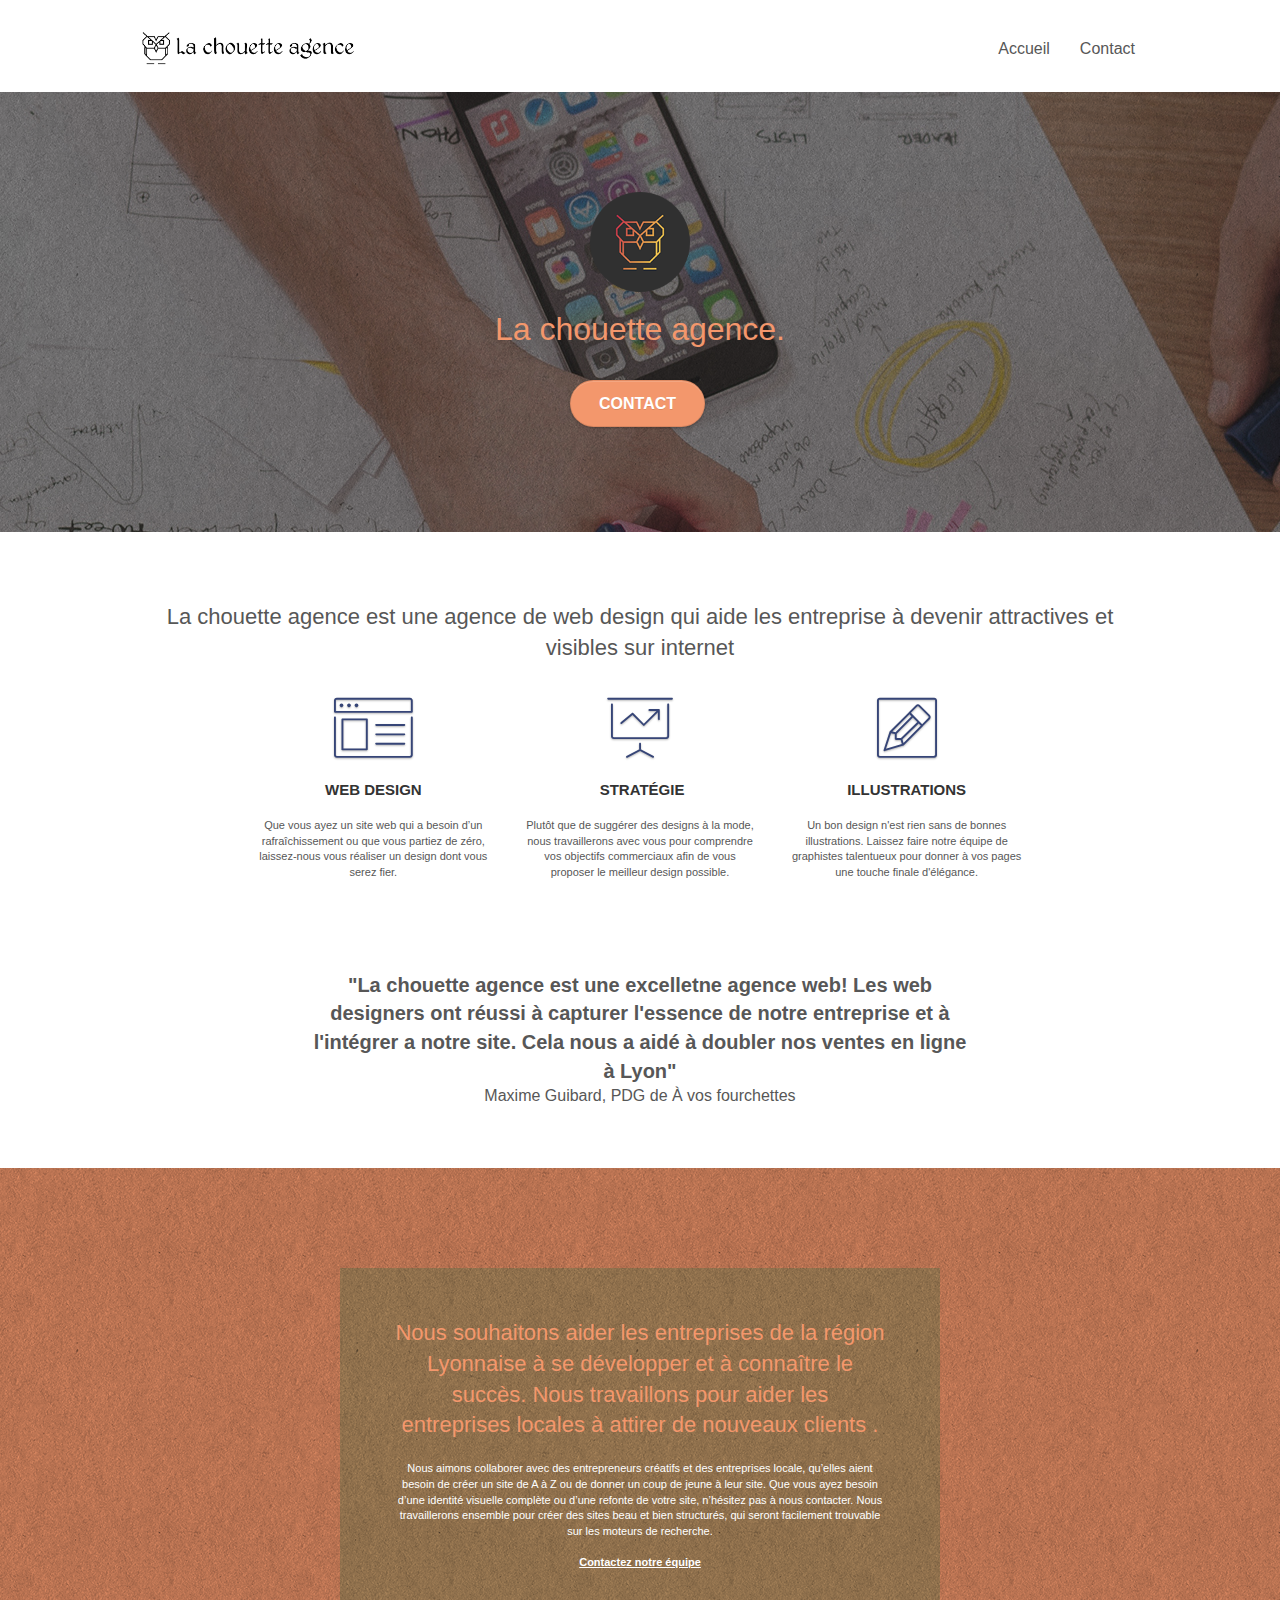
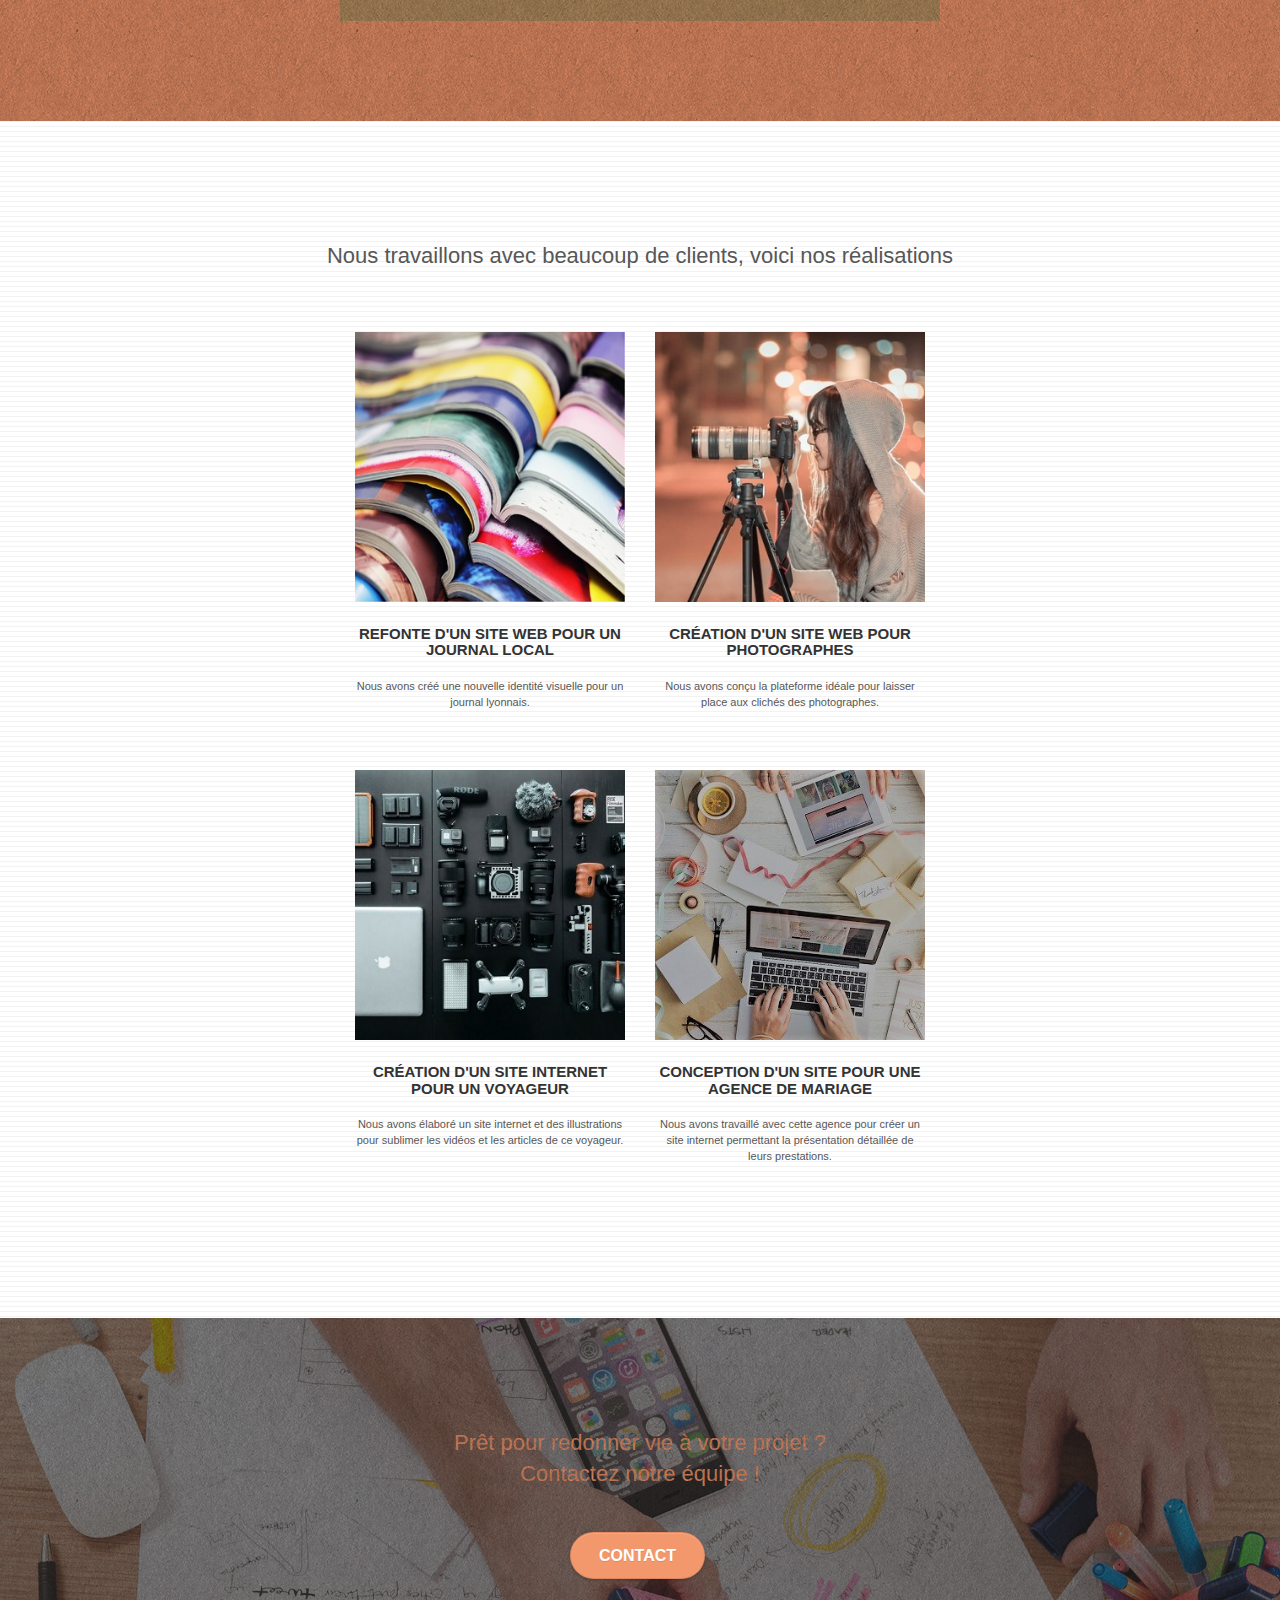
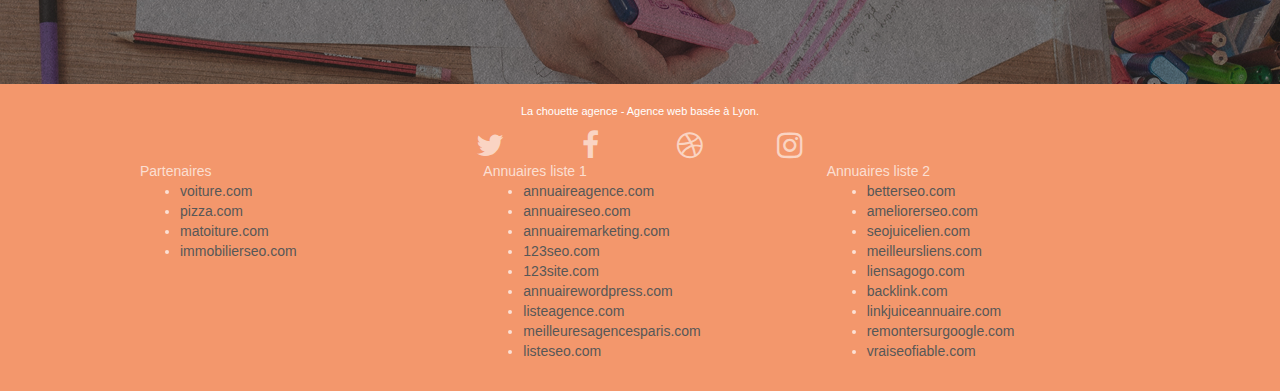
==== commit 93dec11c: "Modif titre/images" ====
--- a/index.html
+++ b/index.html
@@ -1,9 +1,8 @@
 <!doctype html>
-<html lang="Default">
+<html lang="fr">
 <head>
     <meta charset="utf-8">
-    <meta name="keywords" content="seo, google, site web, site internet, agence design paris, agence design, agence design,agence design,agence design,agence design,agence design,agence design,agence design,agence design">
-    <meta name="description" content="">
+    <meta name="description" content="La chouette agence est une entreprise de webdesign basée à Lyon qui vous permettra de devenir attractif sur le web grâce à nos professionnels qui vous feront un site personnalisé et repondant a vos besoins. ">
     <meta name="viewport" content="width=device-width, initial-scale=1.0, viewport-fit=cover">
     <link rel="shortcut icon" type="image/png" href="favicon.jpg">
     
@@ -19,7 +18,7 @@
 	<script src="./js/jquery.touchSwipe.js" defer></script>
 	<script src="./js/gmaps.js"></script>
 
-    <title>.</title>
+    <title>La chouette agence - Entreprise de Webdesign basée a Lyon</title>
 
     
 <!-- Analytics -->
@@ -37,9 +36,7 @@
 
 		<nav class="navbar row">
 			<div class="navbar-header">
-				<div class="keywords" style="color:#cccccc;font-size:1px;">Agence web à paris, stratégie web, web design, illustrations, design de site web, site web, web, internet, site internet, site</div>
-				<a class="navbar-brand" href="index.html"><img src="img/la-chouette-agence.png" alt="paris web design logo agence web meilleure agence" height="40" /></a>
-				<div class="keywords" style="color:#cccccc;font-size:1px;">Agence web à paris, stratégie web, web design, illustrations, design de site web, site web, web, internet, site internet, site</div>
+				<a class="navbar-brand" href="index.html"><img src="img/la-chouette-agence.png" alt="Logo La chouette agence - Web design à Lyon" height="40" /></a>
 				<button id="nav-toggle" type="button" class="ui-navbar-toggle navbar-toggle" data-toggle="collapse" data-target=".navbar-1">
 					<span class="sr-only">Toggle navigation</span><span class="icon-bar"></span><span class="icon-bar"></span><span class="icon-bar"></span>
 				</button>
@@ -52,7 +49,7 @@
 					<li>
 					</li>
 					<li>
-						<a href="page2.html">page2 &gt;</a>
+						<a href="page2.html">Contact</a>
 					</li>
 				</ul>
 			</div>
@@ -66,7 +63,7 @@
 	<div class="container bloc-lg">
 		<div class="row tight-width-whitespace">
 			<div class="col-sm-12">
-				<img src="img/logo.png" class="center-block image-resize-mode" width="100" alt="La chouette agence, agence web paris, création logo paris" />
+				<img src="img/logo.png" class="center-block image-resize-mode" width="100" alt="Logo la chouette agence - Web design à Lyon"/>
 				<h1 class="text-center hero-bloc-text tc-white ">
 					La chouette agence.
 				</h1>
@@ -84,7 +81,7 @@
 	<div class="container bloc-md">
 		<div class="row">
 			<div class="col-sm-12 text-center">
-				<img alt="agence web, agence web paris, web design paris, stratégie web" src="img/title.png" />
+				<h2>La chouette agence est une agence de web design qui aide les entreprise à devenir attractives et visibles sur internet</h2>
 			</div>
 		</div>
 		<div class="row voffset-lg med-width-whitespace">
@@ -124,7 +121,10 @@
 		</div>
 		<div class="row voffset-lg voffset">
 			<div class="col-xs-12 col-md-8 col-md-offset-2 text-center">
-				<img alt="agence web, agence web paris, web design paris, stratégie web" src="img/citation.png" />
+				<p class="avis">"La chouette agence est une excelletne agence web! Les web designers ont réussi à 
+					capturer l'essence de notre entreprise et à l'intégrer a notre site. Cela nous a 
+					aidé à doubler nos ventes en ligne à Lyon"</p>
+				<p class="avis__name">Maxime Guibard, PDG de  <a href="#">À vos fourchettes</a></p>
 
 			</div>
 		</div>
@@ -154,12 +154,12 @@
 	<div class="container bloc-lg">
 		<div class="row">
 			<div class="col-sm-12 text-center">
-				<img alt="agence web, agence web paris, web design paris, stratégie web" src="img/title2.png" />
+				<h2>Nous travaillons avec beaucoup de clients, voici nos réalisations</h2>
 			</div>
 		</div>
 		<div class="row tight-width-whitespace portfolio-row">
 			<div class="col-sm-6">
-				<a href="#" data-lightbox="img/1.jpg" data-gallery-id="gallery-1" data-caption="Refonte d'un site web pour un journal local" data-frame="snapshot-lb"><img src="img/1.jpg" alt="paris web design logo agence web meilleure agence et refonte site web journal" class="img-responsive portfolio-thumb" /></a>
+				<a href="#" data-lightbox="img/1.jpg" data-gallery-id="gallery-1" data-caption="Refonte d'un site web pour un journal local" data-frame="snapshot-lb"><img src="img/1.jpg" alt="" class="img-responsive portfolio-thumb" /></a>
 				<h3 class="mg-md text-center">
 					Refonte d'un site web pour un journal local
 				</h3>
@@ -168,7 +168,7 @@
 				</p>
 			</div>
 			<div class="col-sm-6">
-				<a href="#" data-lightbox="img/2.jpg" data-gallery-id="gallery-1" data-caption="Création d'un site web pour photographes" data-frame="snapshot-lb"><img src="img/2.jpg" class="img-responsive portfolio-thumb" alt="paris web design logo agence web meilleure agence, Création d'un site web pour photographes" /></a>
+				<a href="#" data-lightbox="img/2.jpg" data-gallery-id="gallery-1" data-caption="Création d'un site web pour photographes" data-frame="snapshot-lb"><img src="img/2.jpg" class="img-responsive portfolio-thumb" alt="" /></a>
 				<h3 class="mg-md text-center">
 					Création d'un site web pour photographes
 				</h3>
@@ -179,7 +179,7 @@
 		</div>
 		<div class="row tight-width-whitespace portfolio-row">
 			<div class="col-sm-6">
-				<a href="#" data-lightbox="img/3.bmp" data-gallery-id="gallery-1" data-caption="Création d'un site internet pour un voyageur" data-frame="snapshot-lb"><img src="img/3.bmp" class="img-responsive portfolio-thumb" alt="paris web design logo agence web meilleure agence, Création d'un site web pour voyageur"/></a>
+				<a href="#" data-lightbox="img/3.jpg" data-gallery-id="gallery-1" data-caption="Création d'un site internet pour un voyageur" data-frame="snapshot-lb"><img src="img/3.jpg" class="img-responsive portfolio-thumb" alt=""/></a>
 				<h3 class="mg-md text-center">
 					Création d'un site internet pour un voyageur
 				</h3>
@@ -188,7 +188,7 @@
 				</p>
 			</div>
 			<div class="col-sm-6">
-				<a href="#" data-lightbox="img/4.bmp" data-gallery-id="gallery-1" data-caption="Conception d'un site pour une agence de mariage" data-frame="snapshot-lb"><img src="img/4.bmp" class="img-responsive portfolio-thumb" alt="paris web design logo agence web meilleure agence, Création d'un site web pour agence de mariage" /></a>
+				<a href="#" data-lightbox="img/4.jpg" data-gallery-id="gallery-1" data-caption="Conception d'un site pour une agence de mariage" data-frame="snapshot-lb"><img src="img/4.jpg" class="img-responsive portfolio-thumb" alt="" /></a>
 				<h3 class="mg-md text-center">
 					Conception d'un site pour une agence de mariage
 				</h3>
@@ -245,7 +245,6 @@
 							<a class="social" href="index.html"><span class="fa fa-instagram icon-md"></span></a>
 						</div>
 					</div>
-					<div class="keywords" style="color:#F3976C;">Agence web à paris, stratégie web, web design, illustrations, design de site web, site web, web, internet, site internet, site</div>
 				</div>
 				<div class="row">
 					<div class="col-sm-4">
--- a/style.css
+++ b/style.css
@@ -822,7 +822,7 @@
 }
 
 .bg-presentation {
-    background-image: url("img/image-de-presentation.bmp");
+    background-image: url("img/image-de-presentation.jpg");
 }
 
 @media (max-width: 1024px) {
@@ -1039,4 +1039,16 @@
     .bloc-mob-center-text {
         text-align: center;
     }
+}
+
+.avis{
+    font-size: 2rem;
+    font-weight: 700;
+    margin-bottom: 0;
+}
+
+.avis__name
+{
+    font-size: medium;
+    margin-top: 0;
 }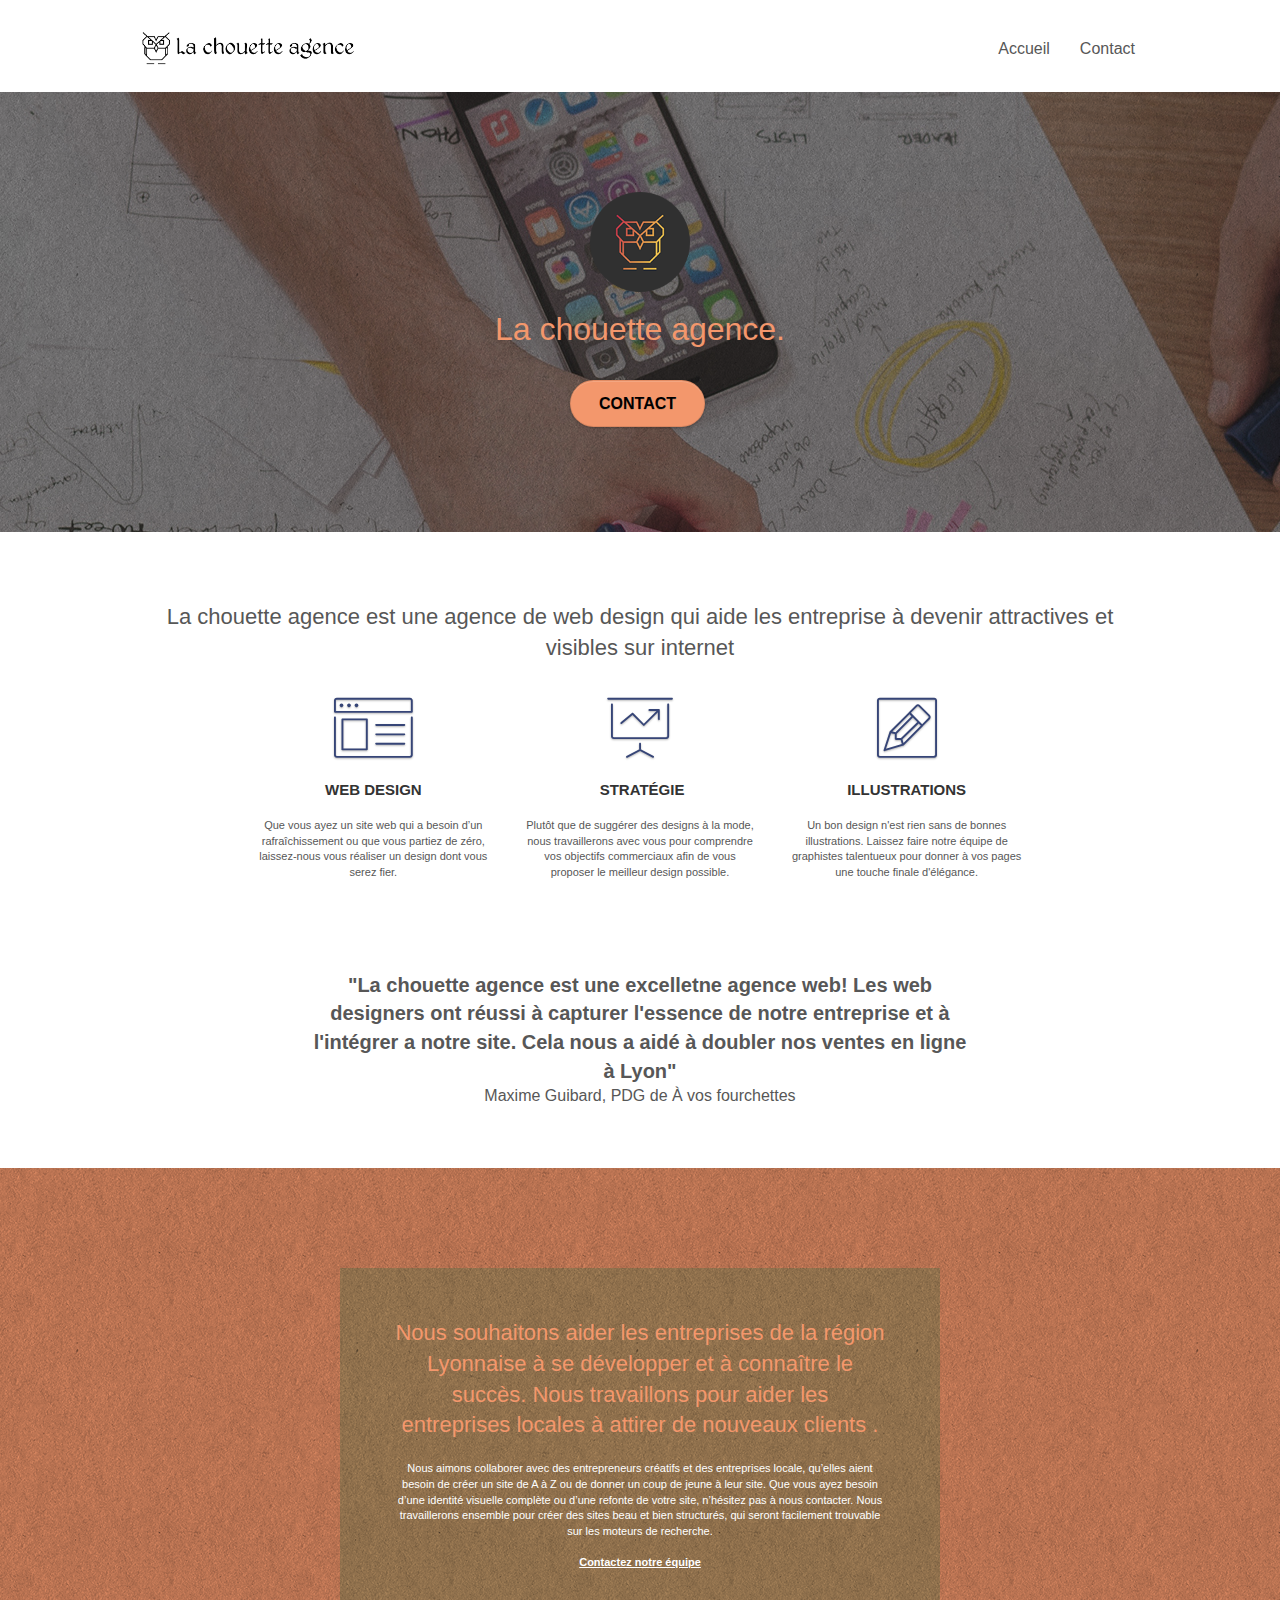
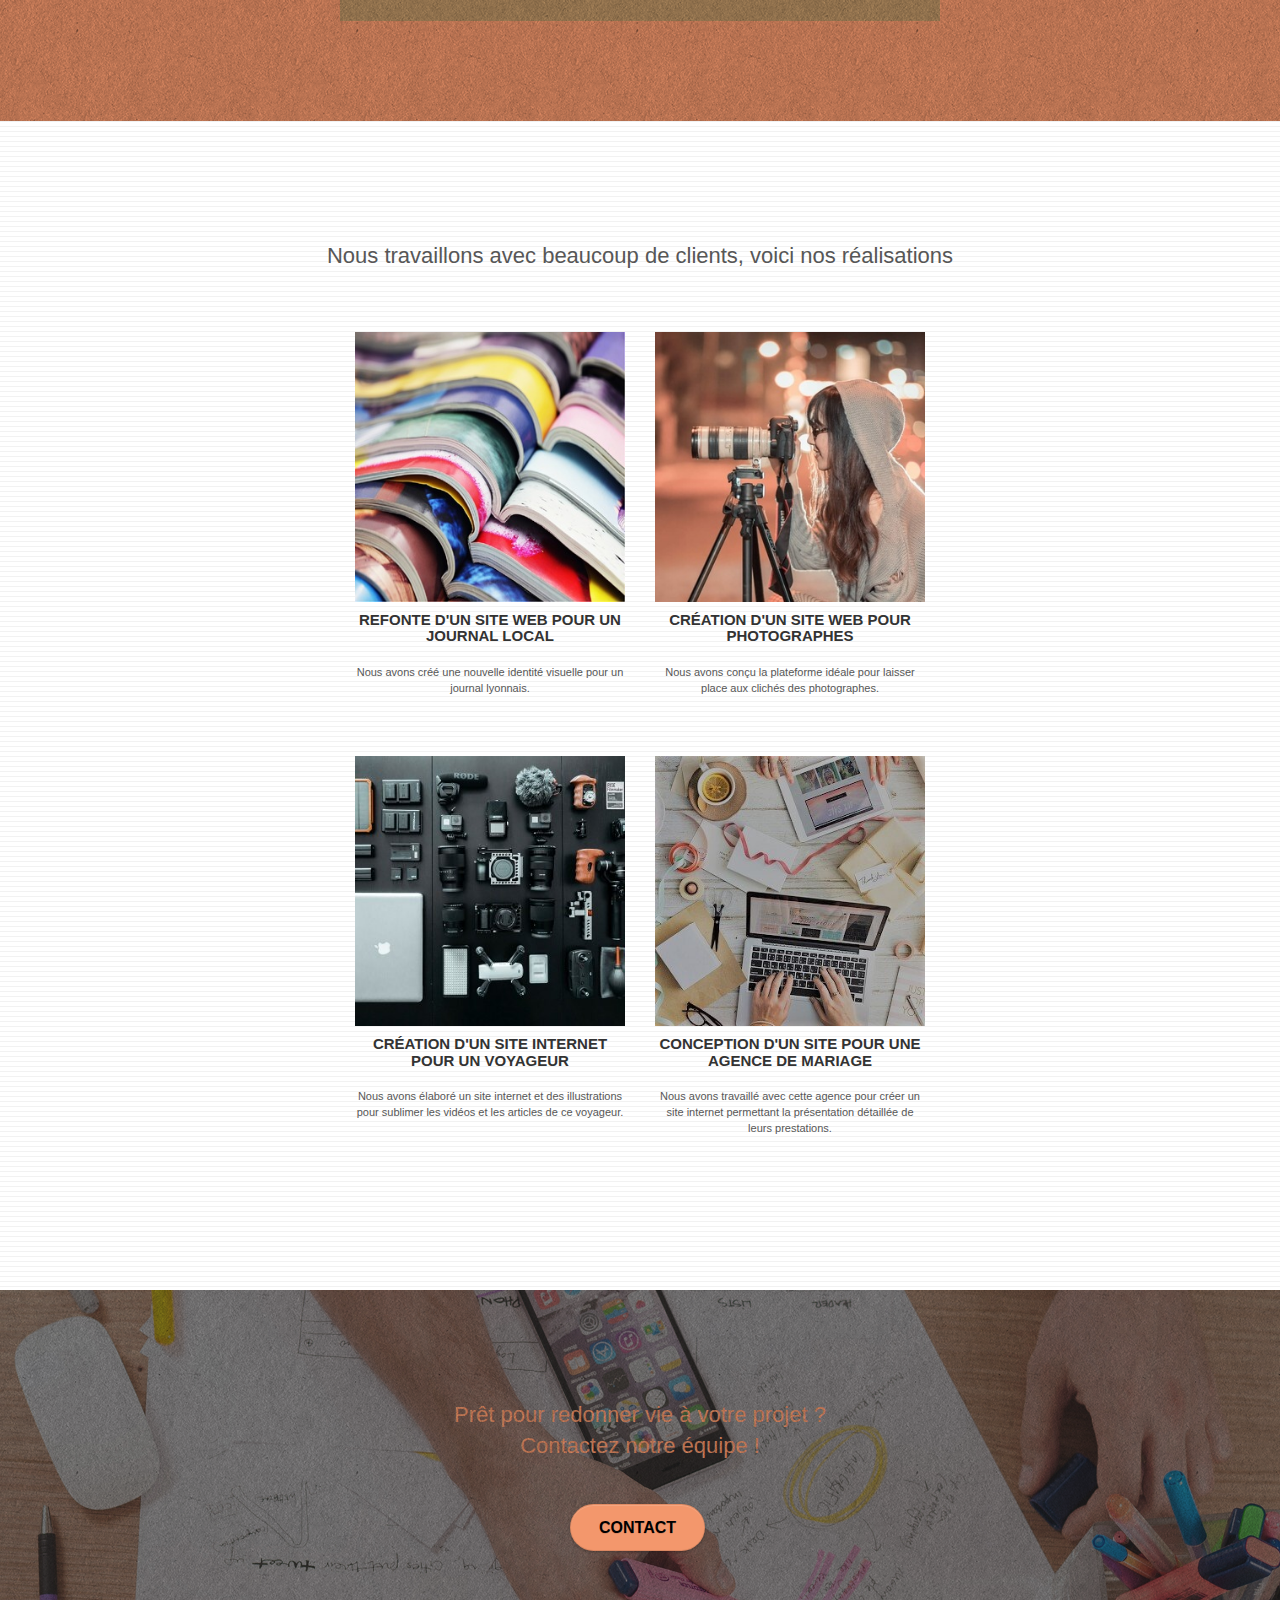
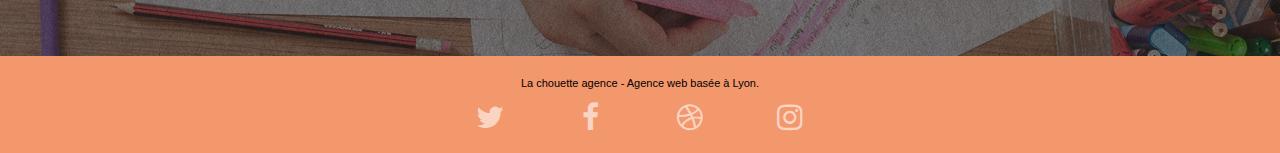
==== commit b9072b30: "Page accueil test" ====
--- a/index.html
+++ b/index.html
@@ -46,8 +46,7 @@
 					<li>
 						<a href="index.html">Accueil</a>
 					</li>
-					<li>
-					</li>
+		
 					<li>
 						<a href="page2.html">Contact</a>
 					</li>
@@ -221,7 +220,7 @@
 	<div class="container bloc-sm">
 		<div class="row">
 			<div class="col-sm-12">
-				<p class="text-center white">
+				<p class="text-center black">
 					La chouette agence - Agence web basée à Lyon.<br>
 				</p>
 				<div class="row row-no-gutters social">
@@ -244,45 +243,6 @@
 						<div class="text-center">
 							<a class="social" href="index.html"><span class="fa fa-instagram icon-md"></span></a>
 						</div>
-					</div>
-				</div>
-				<div class="row">
-					<div class="col-sm-4">
-						Partenaires
-							<ul>
-								<li><a href="voiture.com">voiture.com</a></li>
-								<li><a href="pizza.com">pizza.com</a></li>
-								<li><a href="matoiture.com">matoiture.com</a></li>
-								<li><a href="immobilierseo.com">immobilierseo.com</a></li>
-							</ul>		
-					</div>
-					<div class="col-sm-4">
-						Annuaires liste 1
-						<ul>
-							<li><a href="annuaireagence.com">annuaireagence.com</a></li>
-							<li><a href="annuaireseo.com">annuaireseo.com</a></li>
-							<li><a href="annuairemarketing.com">annuairemarketing.com</a></li>
-							<li><a href="123seoture.com">123seo.com</a></li>
-							<li><a href="123site.com">123site.com</a></li>
-							<li><a href="annuairewordpress.com">annuairewordpress.com</a></li>
-							<li><a href="listeagence.com">listeagence.com</a></li>
-							<li><a href="meilleuresagencesparis.com">meilleuresagencesparis.com</a></li>
-							<li><a href="listeseo.com">listeseo.com</a></li>
-						</ul>
-					</div>
-					<div class="col-sm-4">
-						Annuaires liste 2
-						<ul>
-							<li><a href="betterseo.com">betterseo.com</a></li>
-							<li><a href="ameliorerseo.com">ameliorerseo.com</a></li>
-							<li><a href="seojuicelien.com">seojuicelien.com</a></li>
-							<li><a href="meilleursliens.com">meilleursliens.com</a></li>
-							<li><a href="liensagogo.com">liensagogo.com</a></li>
-							<li><a href="backlink.com">backlink.com</a></li>
-							<li><a href="linkjuiceannuaire.com">linkjuiceannuaire.com</a></li>
-							<li><a href="remontersurgoogle.com">remontersurgoogle.com</a></li>
-							<li><a href="vraiseofiable.com">vraiseofiable.com</a></li>
-						</ul>
 					</div>
 				</div>
 			</div>
--- a/style.css
+++ b/style.css
@@ -335,6 +335,7 @@
 .nav > li a:hover,
 .nav > li a:focus {
     background: transparent;
+    border-bottom: 1px solid black;
 }
 
 .navbar-toggle {
@@ -360,6 +361,10 @@
     float: right;
     position: relative;
     z-index: 2;
+}
+
+.black{
+    color: black!important;
 }
 
 @media (min-width: 768px) {
@@ -536,7 +541,7 @@
     text-align: center;
 }
 
-a[data-lightbox]:hover::before {
+a[data-lightbox]:hover::before , a[data-lightbox]:focus::before{
     content: "+";
     font-family: "HelveticaNeue-Light", "Helvetica Neue Light", "Helvetica Neue", Helvetica, Arial;
     font-size: 32px;
@@ -780,12 +785,15 @@
 
 .btn-atomic-tangerine {
     background: #F3976C;
-    color: #FFFFFF!important;
-}
-
-.btn-atomic-tangerine:hover {
+    color: black!important;
+}
+
+.btn-atomic-tangerine:hover{
     background: #c27956!important;
     color: #FFFFFF!important;
+}
+.btn-atomic-tangerine:focus{
+    border: 3px solid black;
 }
 
 .ltc-white {
@@ -823,6 +831,9 @@
 
 .bg-presentation {
     background-image: url("img/image-de-presentation.jpg");
+}
+.img-responsive{
+    margin: auto;
 }
 
 @media (max-width: 1024px) {
@@ -848,13 +859,13 @@
     }
 }
 
-@media only screen and (min-device-width: 768px) and (max-device-width: 1024px) and (orientation: landscape) {
+@media only screen and (min-width: 768px) and (max-width: 1024px) and (orientation: landscape) {
     .b-parallax {
         background-attachment: scroll;
     }
 }
 
-@media only screen and (min-device-width: 1024px) and (max-device-width: 1366px) and (-webkit-min-device-pixel-ratio: 1.5) {
+@media only screen and (min-width: 1024px) and (max-width: 1366px) and (-webkit-min-device-pixel-ratio: 1.5) {
     .b-parallax {
         background-attachment: scroll;
     }
@@ -872,10 +883,6 @@
         overflow-x: hidden;
         position: relative;
     }
-    .bloc {
-        padding-left: constant(safe-area-inset-left);
-        padding-right: constant(safe-area-inset-right);
-    }
     .bloc-group,
     .bloc-group .bloc {
         display: block;
@@ -884,8 +891,6 @@
     .bloc-fill-screen .fill-bloc-top-edge,
     .bloc-fill-screen .fill-bloc-bottom-edge {
         padding: 0 20px;
-        padding-left: constant(safe-area-inset-left);
-        padding-right: constant(safe-area-inset-right);
     }
 }
 
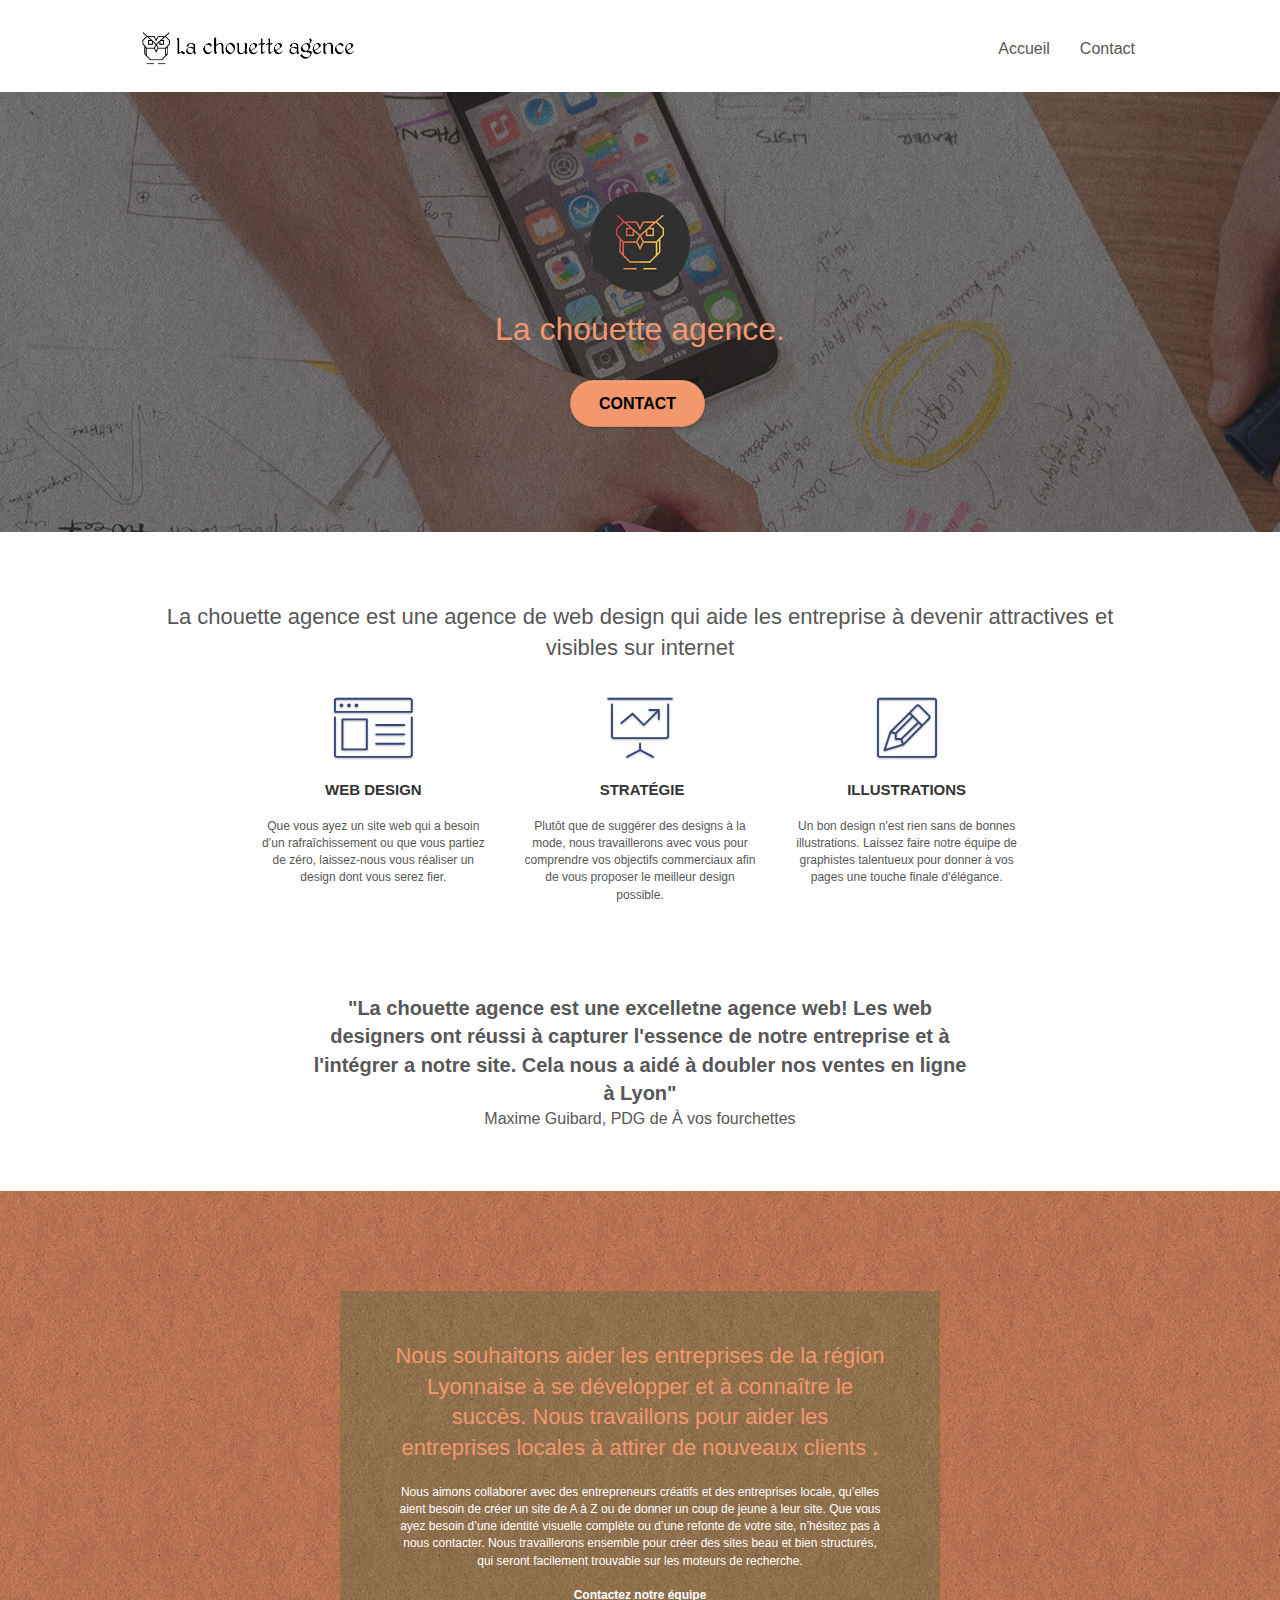
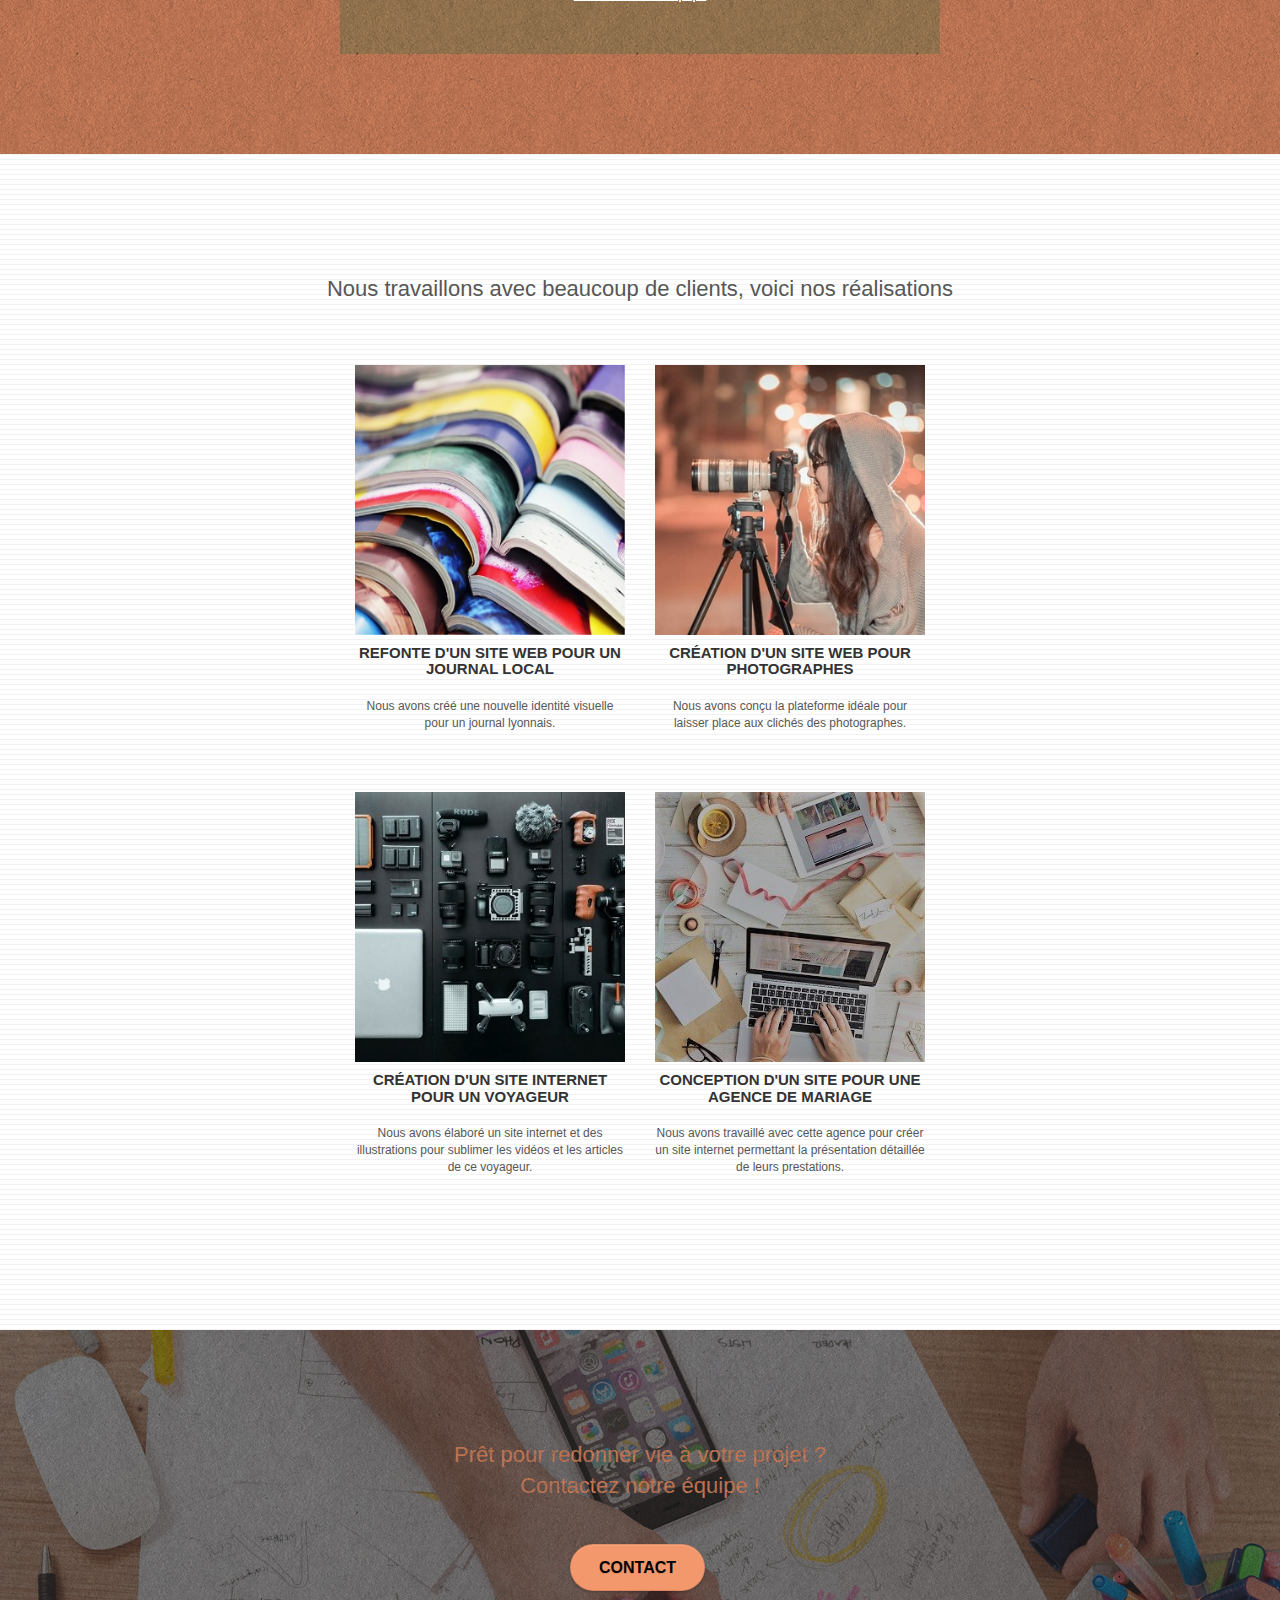
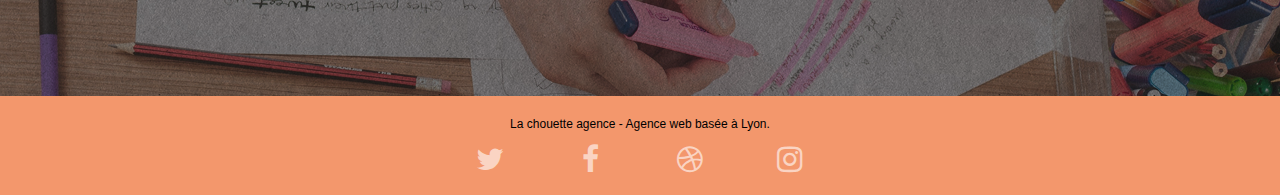
==== commit a6bccd86: "Modif page contact" ====
--- a/index.html
+++ b/index.html
@@ -226,22 +226,22 @@
 				<div class="row row-no-gutters social">
 					<div class="col-sm-3">
 						<div class="text-center">
-							<a class="social" href="index.html"><span class="fa fa-twitter icon-md"></span></a>
-						</div>
-					</div>
-					<div class="col-sm-3">
-						<div class="text-center">
-							<a class="social" href="index.html"><span class="fa fa-facebook icon-md"></span></a>
-						</div>
-					</div>
-					<div class="col-sm-3">
-						<div class="text-center">
-							<a class="social" href="index.html"><span class="fa fa-dribbble icon-md"></span></a>
-						</div>
-					</div>
-					<div class="col-sm-3">
-						<div class="text-center">
-							<a class="social" href="index.html"><span class="fa fa-instagram icon-md"></span></a>
+							<a class="social" href="index.html"><span class="fa fa-twitter icon-md" aria-label="Twitter"></span></a>
+						</div>
+					</div>
+					<div class="col-sm-3">
+						<div class="text-center">
+							<a class="social" href="index.html"><span class="fa fa-facebook icon-md" aria-label="Facebook"></span></a>
+						</div>
+					</div>
+					<div class="col-sm-3">
+						<div class="text-center">
+							<a class="social" href="index.html"><span class="fa fa-dribbble icon-md" aria-label="Dribbble"></span></a>
+						</div>
+					</div>
+					<div class="col-sm-3">
+						<div class="text-center">
+							<a class="social" href="index.html"><span class="fa fa-instagram icon-md" aria-label="Instagram"></span></a>
 						</div>
 					</div>
 				</div>
--- a/style.css
+++ b/style.css
@@ -682,12 +682,12 @@
 }
 
 p {
-    font-size: 11px;
+    font-size: 12px;
 }
 
 .tight-width-whitespace {
+    margin: auto auto auto auto;
     max-width: 600px;
-    margin: auto auto auto auto;
 }
 
 .h1 {
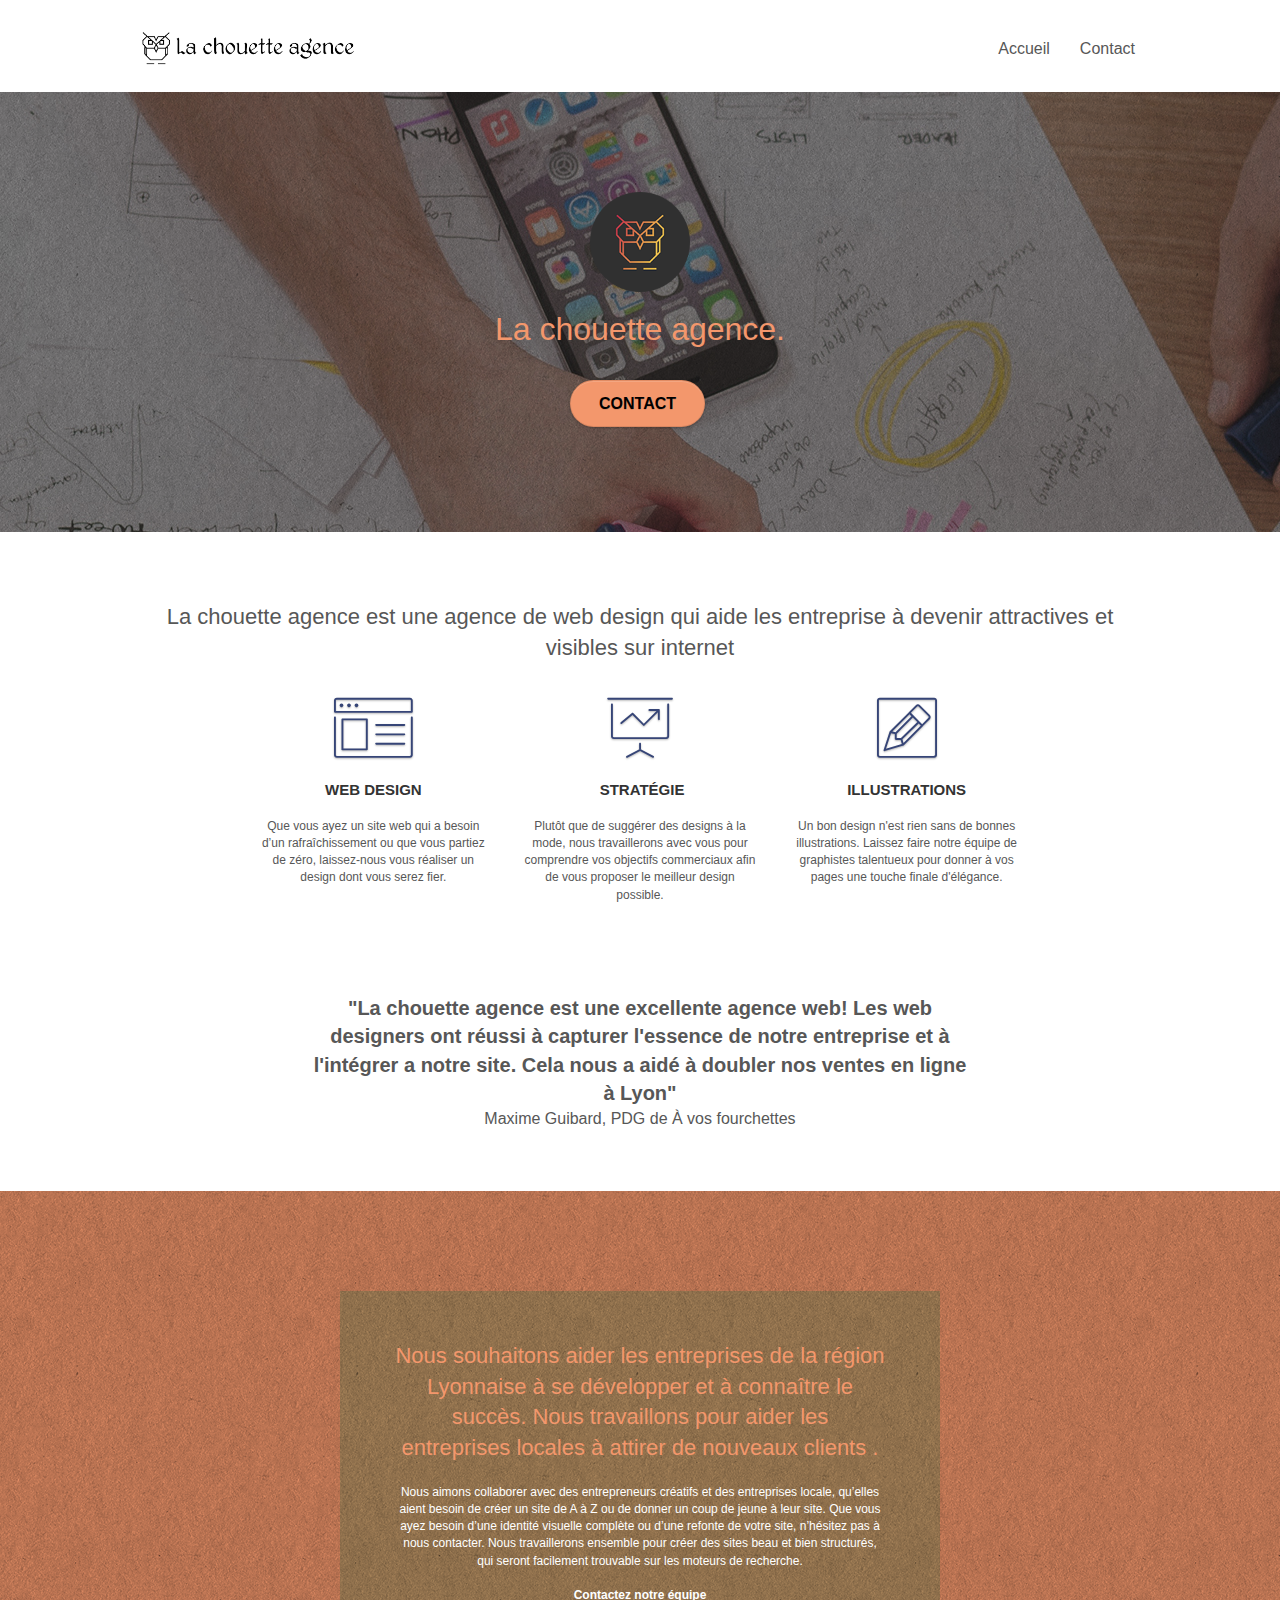
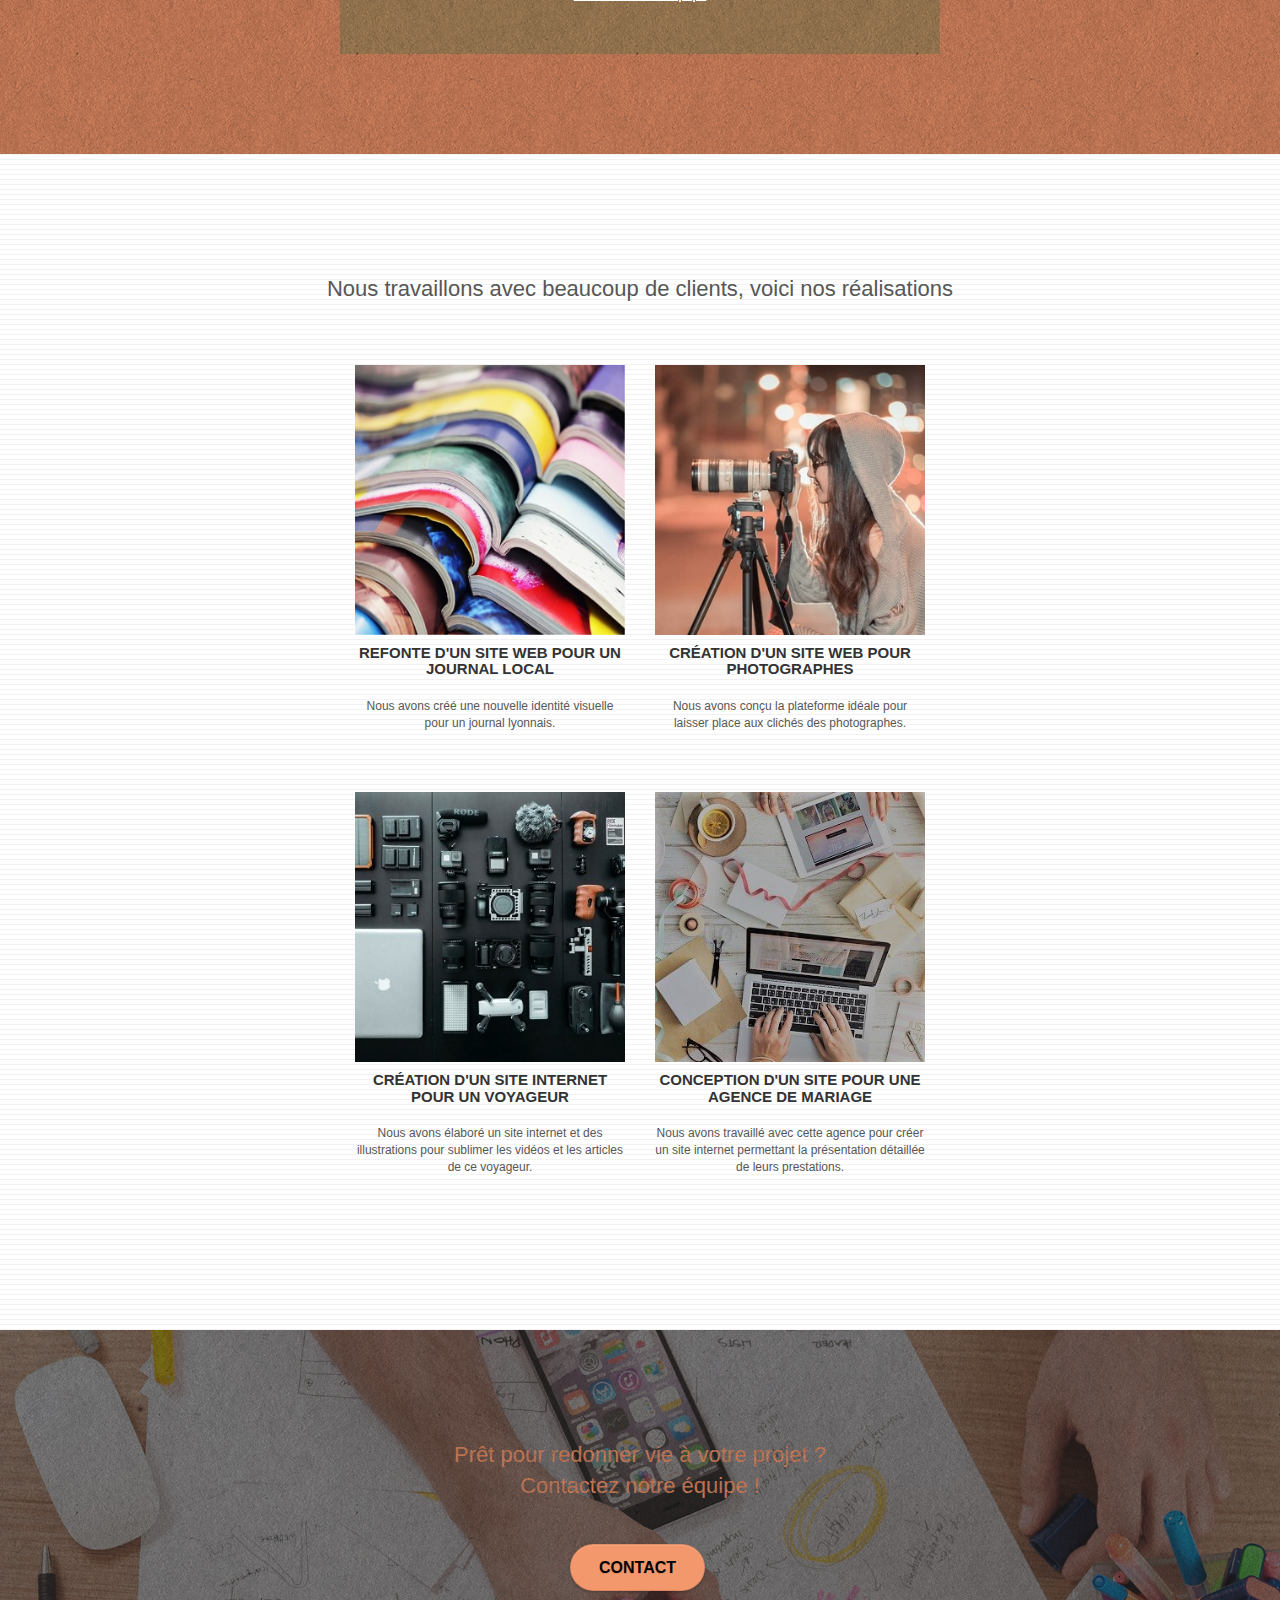
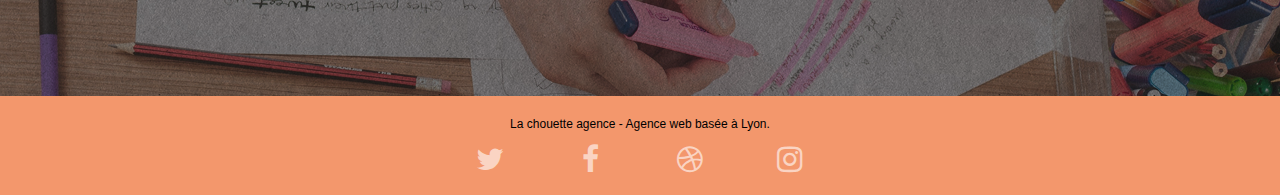
==== commit 644b1204: "Correction de fautes" ====
--- a/index.html
+++ b/index.html
@@ -2,7 +2,7 @@
 <html lang="fr">
 <head>
     <meta charset="utf-8">
-    <meta name="description" content="La chouette agence est une entreprise de webdesign basée à Lyon qui vous permettra de devenir attractif sur le web grâce à nos professionnels qui vous feront un site personnalisé et repondant a vos besoins. ">
+    <meta name="description" content="La chouette agence est une entreprise de webdesign basée à Lyon qui vous permettra de devenir attractif sur le web grâce à nos professionnels qui vous feront un site personnalisé et répondant à vos besoins. ">
     <meta name="viewport" content="width=device-width, initial-scale=1.0, viewport-fit=cover">
     <link rel="shortcut icon" type="image/png" href="favicon.jpg">
     
@@ -12,13 +12,13 @@
 	<link rel="stylesheet" type="text/css" href="./css/et-line.css">
 	
     
-	<script src="./js/jquery-2.1.0.js"></script>
-	<script src="./js/bootstrap.js"></script>
-	<script src="./js/blocs.js"></script>
+	<script src="./js/jquery-2.1.0.js" defer></script>
+	<script src="./js/bootstrap.js" defer></script>
+	<script src="./js/blocs.js" defer></script>
 	<script src="./js/jquery.touchSwipe.js" defer></script>
-	<script src="./js/gmaps.js"></script>
-
-    <title>La chouette agence - Entreprise de Webdesign basée a Lyon</title>
+	<script src="./js/gmaps.js" defer></script>
+
+    <title>La chouette agence - Entreprise de Webdesign basée à Lyon</title>
 
     
 <!-- Analytics -->
@@ -120,9 +120,7 @@
 		</div>
 		<div class="row voffset-lg voffset">
 			<div class="col-xs-12 col-md-8 col-md-offset-2 text-center">
-				<p class="avis">"La chouette agence est une excelletne agence web! Les web designers ont réussi à 
-					capturer l'essence de notre entreprise et à l'intégrer a notre site. Cela nous a 
-					aidé à doubler nos ventes en ligne à Lyon"</p>
+				<p class="avis">"La chouette agence est une excellente agence web! Les web designers ont réussi à capturer l'essence de notre entreprise et à l'intégrer a notre site. Cela nous a aidé à doubler nos ventes en ligne à Lyon"</p>
 				<p class="avis__name">Maxime Guibard, PDG de  <a href="#">À vos fourchettes</a></p>
 
 			</div>
@@ -158,7 +156,7 @@
 		</div>
 		<div class="row tight-width-whitespace portfolio-row">
 			<div class="col-sm-6">
-				<a href="#" data-lightbox="img/1.jpg" data-gallery-id="gallery-1" data-caption="Refonte d'un site web pour un journal local" data-frame="snapshot-lb"><img src="img/1.jpg" alt="" class="img-responsive portfolio-thumb" /></a>
+				<a href="#" data-lightbox="img/1.jpg" data-gallery-id="gallery-1" data-caption="Refonte d'un site web pour un journal local" data-frame="snapshot-lb"><img src="img/1.jpg" alt="Photo de plusieurs livres empilés" class="img-responsive portfolio-thumb" /></a>
 				<h3 class="mg-md text-center">
 					Refonte d'un site web pour un journal local
 				</h3>
@@ -167,7 +165,7 @@
 				</p>
 			</div>
 			<div class="col-sm-6">
-				<a href="#" data-lightbox="img/2.jpg" data-gallery-id="gallery-1" data-caption="Création d'un site web pour photographes" data-frame="snapshot-lb"><img src="img/2.jpg" class="img-responsive portfolio-thumb" alt="" /></a>
+				<a href="#" data-lightbox="img/2.jpg" data-gallery-id="gallery-1" data-caption="Création d'un site web pour photographes" data-frame="snapshot-lb"><img src="img/2.jpg" class="img-responsive portfolio-thumb" alt="Photo d'une femme avec un appareil photo" /></a>
 				<h3 class="mg-md text-center">
 					Création d'un site web pour photographes
 				</h3>
@@ -178,7 +176,7 @@
 		</div>
 		<div class="row tight-width-whitespace portfolio-row">
 			<div class="col-sm-6">
-				<a href="#" data-lightbox="img/3.jpg" data-gallery-id="gallery-1" data-caption="Création d'un site internet pour un voyageur" data-frame="snapshot-lb"><img src="img/3.jpg" class="img-responsive portfolio-thumb" alt=""/></a>
+				<a href="#" data-lightbox="img/3.jpg" data-gallery-id="gallery-1" data-caption="Création d'un site internet pour un voyageur" data-frame="snapshot-lb"><img src="img/3.jpg" class="img-responsive portfolio-thumb" alt="Photo d'appareil photo , ordinateur , micro..."/></a>
 				<h3 class="mg-md text-center">
 					Création d'un site internet pour un voyageur
 				</h3>
@@ -187,7 +185,7 @@
 				</p>
 			</div>
 			<div class="col-sm-6">
-				<a href="#" data-lightbox="img/4.jpg" data-gallery-id="gallery-1" data-caption="Conception d'un site pour une agence de mariage" data-frame="snapshot-lb"><img src="img/4.jpg" class="img-responsive portfolio-thumb" alt="" /></a>
+				<a href="#" data-lightbox="img/4.jpg" data-gallery-id="gallery-1" data-caption="Conception d'un site pour une agence de mariage" data-frame="snapshot-lb"><img src="img/4.jpg" class="img-responsive portfolio-thumb" alt="Photo de main ecrivant sur un ordinateur" /></a>
 				<h3 class="mg-md text-center">
 					Conception d'un site pour une agence de mariage
 				</h3>
@@ -226,22 +224,22 @@
 				<div class="row row-no-gutters social">
 					<div class="col-sm-3">
 						<div class="text-center">
-							<a class="social" href="index.html"><span class="fa fa-twitter icon-md" aria-label="Twitter"></span></a>
-						</div>
-					</div>
-					<div class="col-sm-3">
-						<div class="text-center">
-							<a class="social" href="index.html"><span class="fa fa-facebook icon-md" aria-label="Facebook"></span></a>
-						</div>
-					</div>
-					<div class="col-sm-3">
-						<div class="text-center">
-							<a class="social" href="index.html"><span class="fa fa-dribbble icon-md" aria-label="Dribbble"></span></a>
-						</div>
-					</div>
-					<div class="col-sm-3">
-						<div class="text-center">
-							<a class="social" href="index.html"><span class="fa fa-instagram icon-md" aria-label="Instagram"></span></a>
+							<a class="social" href="index.html"><span class="fa fa-twitter icon-md"></span></a>
+						</div>
+					</div>
+					<div class="col-sm-3">
+						<div class="text-center">
+							<a class="social" href="index.html"><span class="fa fa-facebook icon-md"></span></a>
+						</div>
+					</div>
+					<div class="col-sm-3">
+						<div class="text-center">
+							<a class="social" href="index.html"><span class="fa fa-dribbble icon-md"></span></a>
+						</div>
+					</div>
+					<div class="col-sm-3">
+						<div class="text-center">
+							<a class="social" href="index.html"><span class="fa fa-instagram icon-md"></span></a>
 						</div>
 					</div>
 				</div>
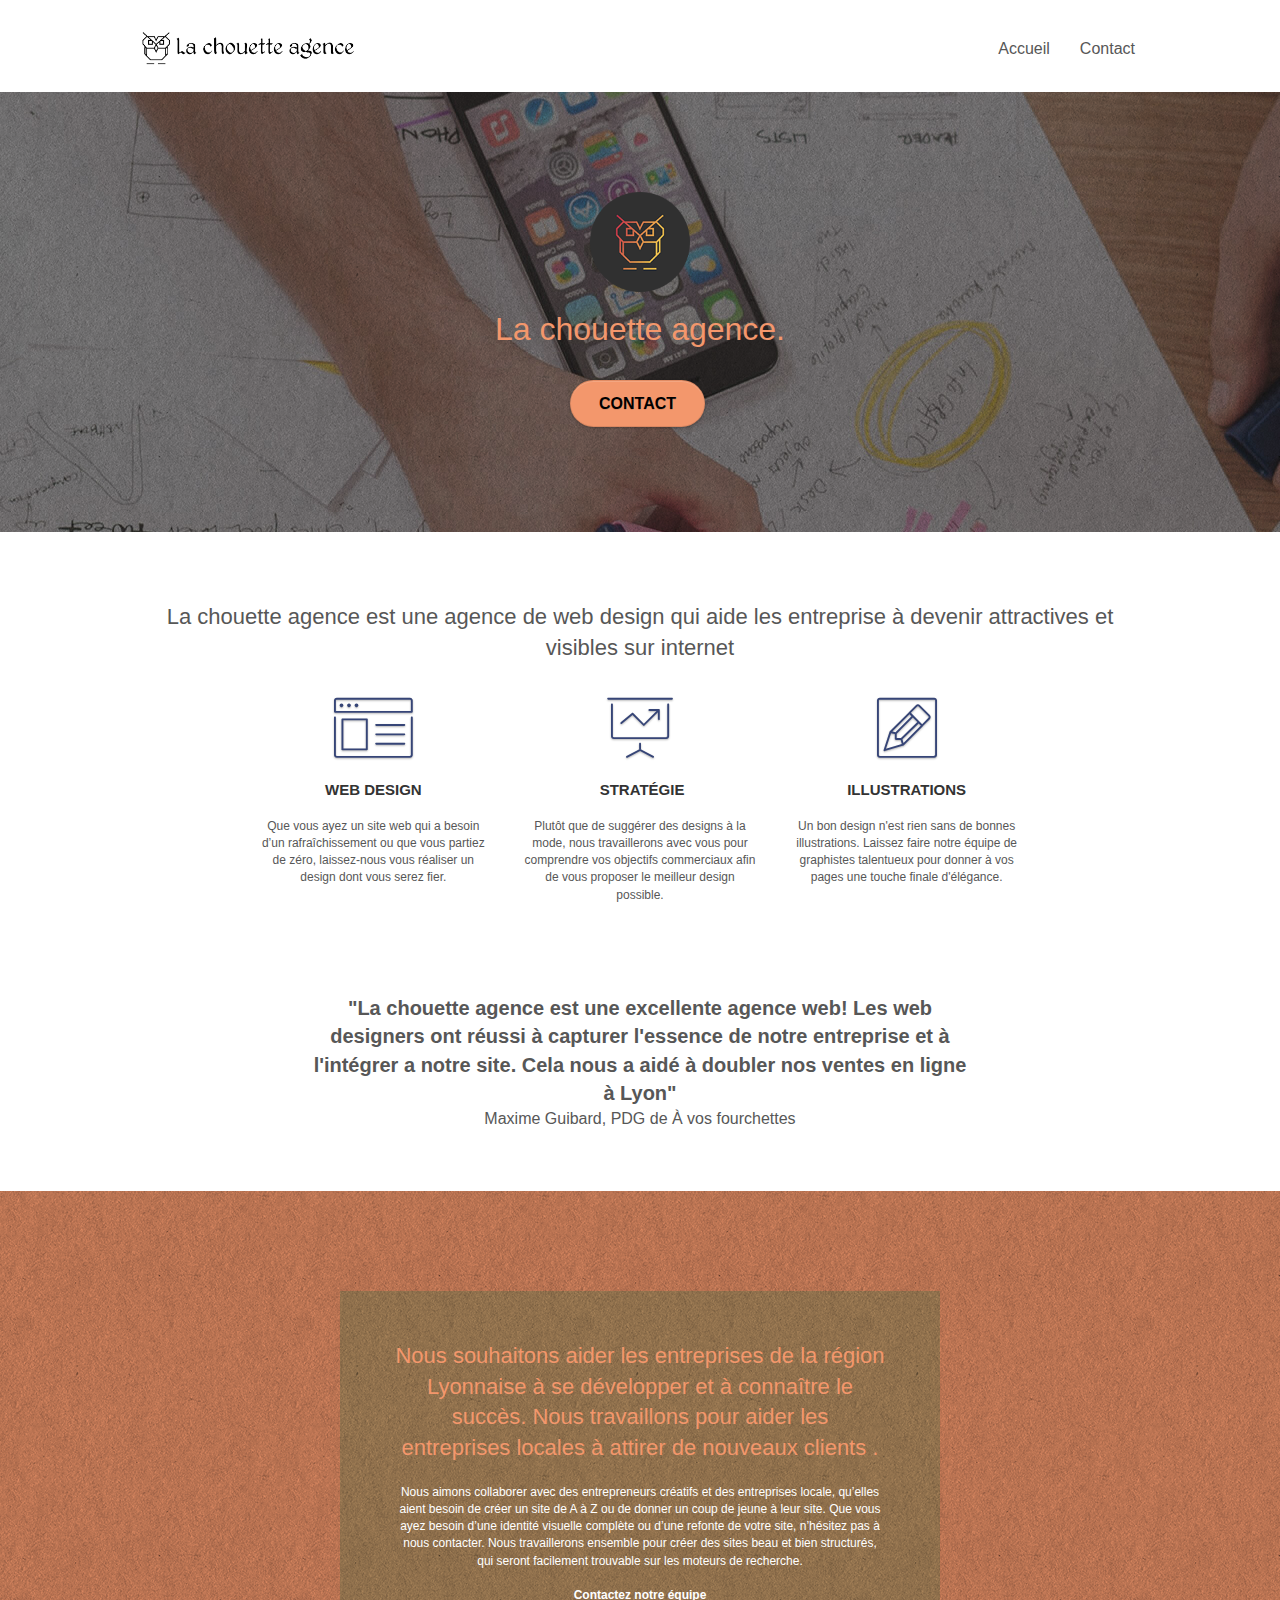
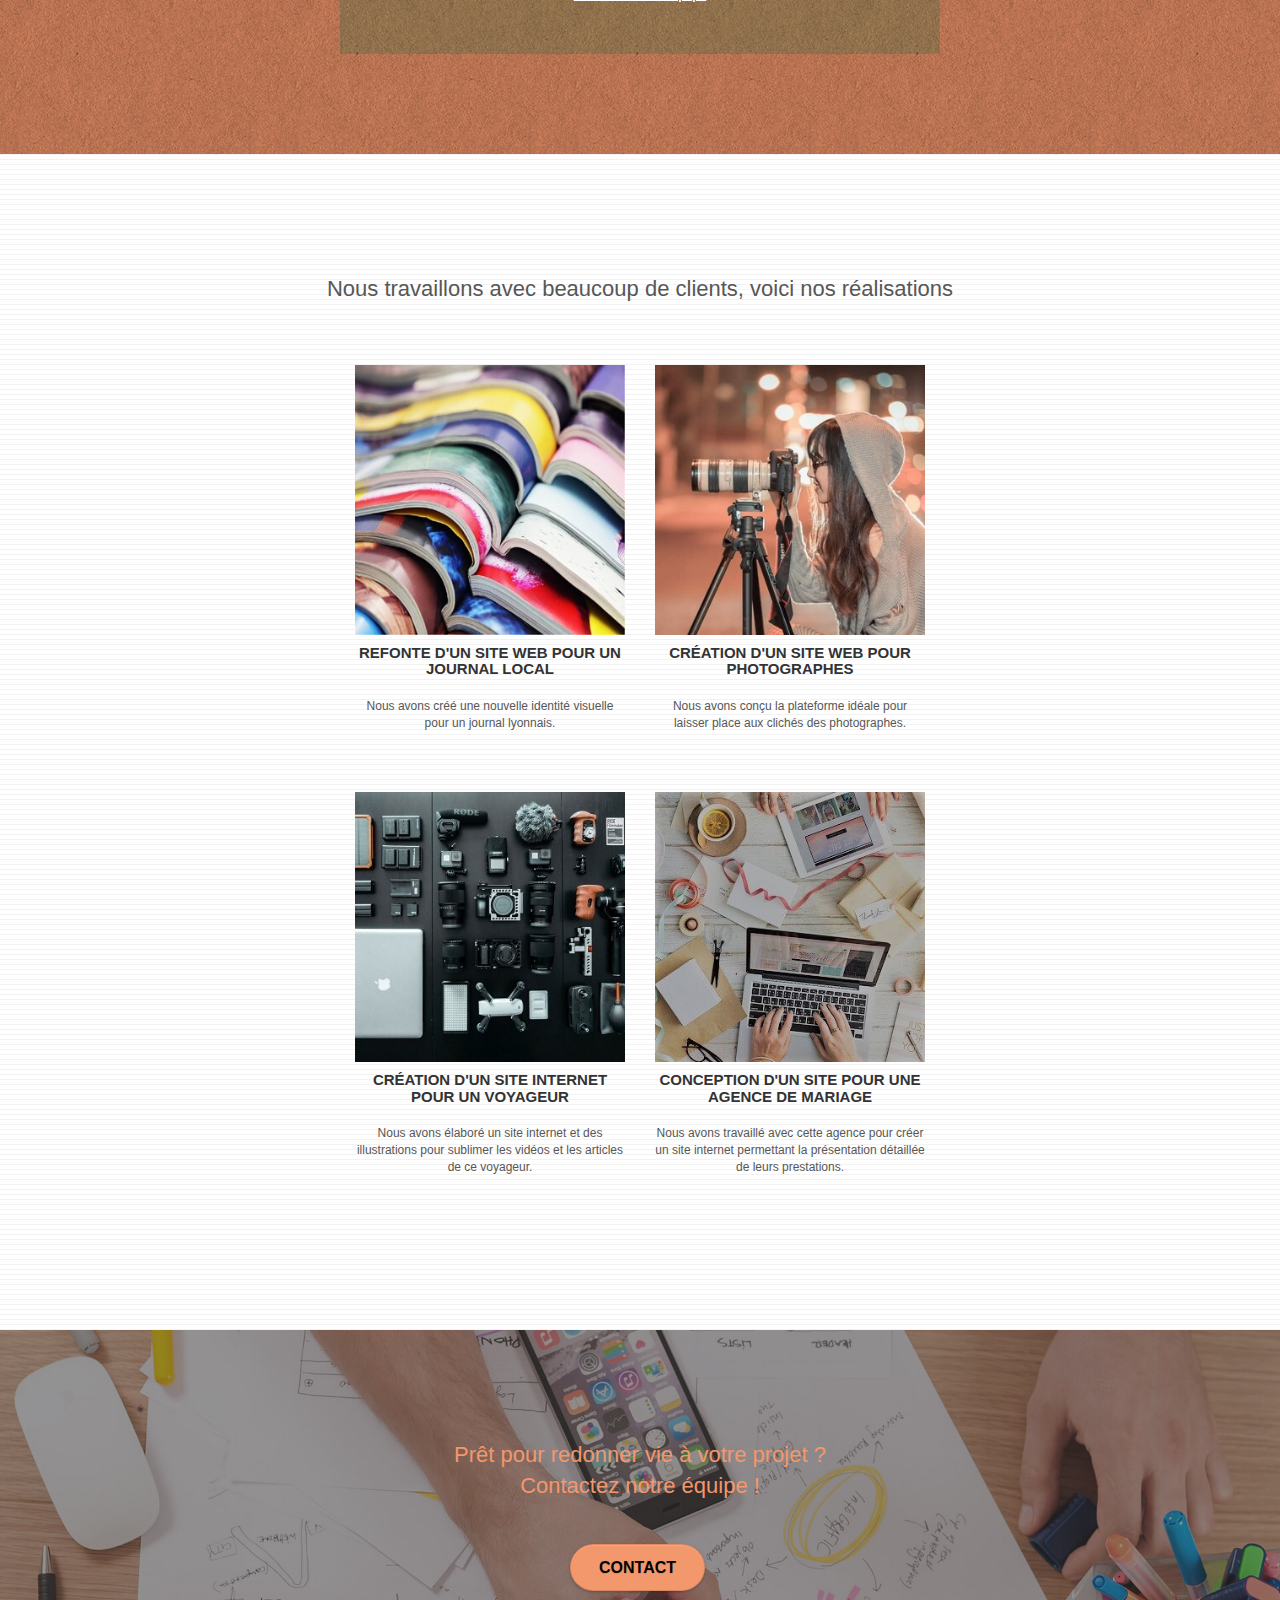
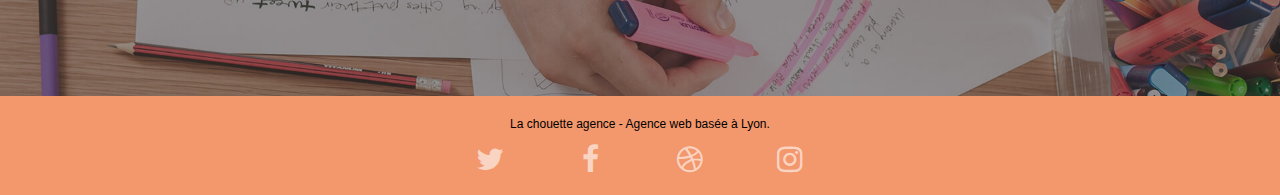
==== commit ad255bc7: "Modification contrast" ====
--- a/index.html
+++ b/index.html
@@ -199,7 +199,7 @@
 <!-- bloc-4-portfolio END -->
 
 <!-- bloc-5-cta -->
-<div class="bloc bgc-dark-slate-blue bg-banniere d-bloc bloc-bg-texture texture-paper" id="bloc-5-cta">
+<div class="bloc bgc-black bg-banniere d-bloc bloc-bg-texture" id="bloc-5-cta">
 	<div class="container bloc-lg">
 		<div class="row">
 			<h2 class="mg-md text-center tc-white">
--- a/style.css
+++ b/style.css
@@ -779,6 +779,10 @@
     background-color: #F3976C;
 }
 
+.bgc-black{
+    background-color: #000000;
+}
+
 .tc-white {
     color: #F3976C!important;
 }
